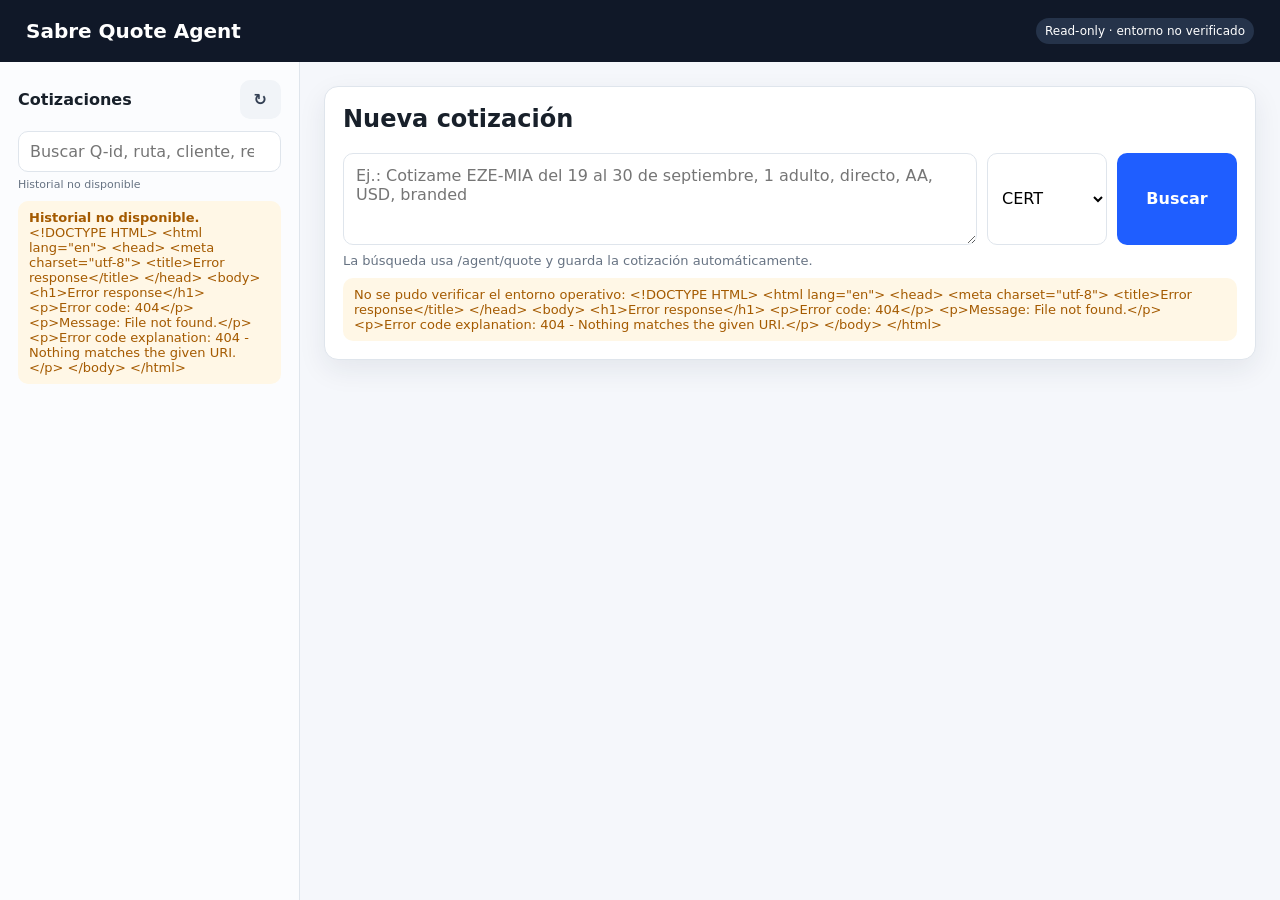
==== app/web/index.html @ 711814eb "feat: expand conversational quote modifications" ====
<!doctype html>
<html lang="es">
<head>
  <meta charset="utf-8">
  <meta name="viewport" content="width=device-width, initial-scale=1">
  <title>Sabre Quote Agent</title>
  <style>
    :root {
      --bg:#f5f7fb; --panel:#fff; --text:#18202a; --muted:#677383;
      --line:#dfe5ec; --accent:#1f5eff; --accent2:#eaf0ff;
      --ok:#137a4b; --warn:#a45a00; --danger:#b42318;
      --shadow:0 10px 28px rgba(28,42,65,.08);
      font-family: Inter, ui-sans-serif, system-ui, -apple-system, BlinkMacSystemFont, "Segoe UI", sans-serif;
    }
    *{box-sizing:border-box}
    body{margin:0;background:var(--bg);color:var(--text)}
    header{background:#101828;color:#fff;padding:18px 26px;display:flex;justify-content:space-between;align-items:center}
    header h1{font-size:20px;margin:0}
    header .badge{font-size:12px;background:#25334a;padding:6px 9px;border-radius:999px}
    .layout{display:grid;grid-template-columns:300px minmax(0,1fr);min-height:calc(100vh - 62px);align-items:start}
    aside{border-right:1px solid var(--line);background:#fbfcfe;padding:18px;overflow:auto;position:sticky;top:0;height:calc(100vh - 62px);align-self:start}
    main{padding:24px;max-width:1450px;width:100%;margin:0 auto;align-self:start}
    .panel{background:var(--panel);border:1px solid var(--line);border-radius:14px;box-shadow:var(--shadow);padding:18px;margin-bottom:18px}
    .search-row{display:grid;grid-template-columns:1fr 120px 120px;gap:10px}
    textarea{width:100%;min-height:92px;resize:vertical;border:1px solid var(--line);border-radius:10px;padding:12px;font:inherit}
    select,button,input{font:inherit}
    select{border:1px solid var(--line);border-radius:10px;padding:10px;background:white}
    button{border:0;border-radius:10px;padding:10px 14px;cursor:pointer;font-weight:600}
    .primary{background:var(--accent);color:white}
    .secondary{background:var(--accent2);color:#1746b4}
    .ghost{background:#f1f4f8;color:#344054}
    .danger{background:#fff0ee;color:var(--danger)}
    button:disabled{opacity:.5;cursor:not-allowed}
    .muted{color:var(--muted);font-size:13px}
    .interpret{display:grid;grid-template-columns:repeat(auto-fit,minmax(150px,1fr));gap:8px;margin-top:12px}
    .interpret-heading{display:flex;align-items:center;gap:8px;margin:16px 0 0}
    .parser-badge{
      display:inline-flex;align-items:center;border-radius:999px;
      padding:3px 7px;font-size:10px;font-weight:800;
      border:1px solid var(--line);background:#f2f4f7;color:#475467;
    }
    .parser-badge.ai{background:#f4f3ff;color:#5925dc;border-color:#d9d6fe}
    .parser-badge.local{background:#f2f4f7;color:#475467}
    .chip{background:#f7f9fc;border:1px solid var(--line);border-radius:9px;padding:9px 10px;font-size:13px}
    .status{padding:9px 11px;border-radius:10px;margin-top:10px;font-size:13px}
    .status.ok{background:#ecfdf3;color:var(--ok)}
    .status.warn{background:#fff7e6;color:var(--warn)}
    .status.err{background:#fff0ee;color:var(--danger)}
    .option-card{border:1px solid var(--line);border-radius:13px;padding:16px;margin:12px 0;background:white}
    .option-head{display:flex;justify-content:space-between;gap:12px;align-items:flex-start}
    .option-title{font-weight:750}
    .commercial-labels{display:flex;flex-wrap:wrap;gap:6px;margin-bottom:7px}
    .commercial-label{
      display:inline-flex;align-items:center;gap:4px;
      border-radius:999px;padding:4px 8px;font-size:11px;font-weight:750;
      border:1px solid var(--line);background:#f7f9fc;color:#344054
    }
    .commercial-label.recommended{background:#eef4ff;color:#1849a9;border-color:#c7d7fe}
    .commercial-label.lowest_price{background:#ecfdf3;color:#067647;border-color:#abefc6}
    .commercial-label.fastest{background:#f0f9ff;color:#026aa2;border-color:#b9e6fe}
    .commercial-label.fewest_stops{background:#f9f5ff;color:#6941c6;border-color:#e9d7fe}
    .commercial-label.best_schedule{background:#fff7ed;color:#c4320a;border-color:#fed7aa}
    .flight{font-family:ui-monospace,SFMono-Regular,Menlo,monospace;font-size:13px;padding:6px 0}
    .fares{display:grid;grid-template-columns:repeat(auto-fit,minmax(210px,1fr));gap:10px;margin-top:12px}
    .fare{border:1px solid var(--line);border-radius:10px;padding:12px;background:#fafcff}
    .fare strong{display:block;margin-bottom:5px}
    .price{font-size:18px;font-weight:800;margin:6px 0}
    .pax-prices{margin:8px 0;font-size:13px}
    .pax-price,.pax-total{display:flex;justify-content:space-between;gap:12px;padding:3px 0}
    .pax-total{border-top:1px solid var(--line);margin-top:5px;padding-top:7px;font-weight:750}
    .actions{display:flex;flex-wrap:wrap;gap:9px;margin-top:14px}
    .history-item{
      border:1px solid var(--line);border-radius:10px;padding:10px;margin:8px 0;
      background:white;cursor:pointer;position:relative;
      transition:
        transform 120ms ease,
        border-color 120ms ease,
        box-shadow 120ms ease,
        background-color 120ms ease;
      user-select:none;
    }
    .history-item::after{
      content:"›";
      position:absolute;
      right:10px;
      top:50%;
      transform:translateY(-50%) translateX(-2px);
      color:#98a2b3;
      font-size:18px;
      opacity:0;
      transition:opacity 120ms ease,transform 120ms ease,color 120ms ease;
      pointer-events:none;
    }
    .history-item:hover{
      border-color:#b8c5d8;
      background:#fbfcff;
      box-shadow:0 5px 14px rgba(28,42,65,.08);
      transform:translateY(-1px);
    }
    .history-item:hover::after{
      opacity:1;
      transform:translateY(-50%) translateX(0);
      color:var(--accent);
    }
    .history-item:active{
      transform:translateY(1px) scale(.99);
      box-shadow:0 1px 4px rgba(28,42,65,.08);
      background:#f7f9ff;
    }
    .history-item:focus-visible{
      outline:3px solid rgba(76,111,255,.20);
      outline-offset:2px;
      border-color:var(--accent);
    }
    .history-item strong{font-size:13px}
    .history-item div{font-size:12px;color:var(--muted);margin-top:4px}
    .preview{white-space:pre-wrap;background:#101828;color:#f9fafb;border-radius:12px;padding:16px;overflow:auto;max-height:520px;font-family:ui-monospace,SFMono-Regular,Menlo,monospace;font-size:13px}
    iframe{width:100%;min-height:520px;border:1px solid var(--line);border-radius:12px;background:white}
    .rule{font-size:12px;margin-top:4px}
    .rule.high{color:var(--ok)} .rule.unknown{color:var(--warn)}
    .history-tools{margin-top:12px}
    .history-search{
      width:100%;border:1px solid var(--line);border-radius:10px;
      padding:10px 11px;background:white
    }
    .history-count{margin-top:6px;font-size:11px;color:var(--muted)}
    .history-item.active{
      border-color:var(--accent);
      background:#f7f9ff;
      box-shadow:0 0 0 2px var(--accent2);
    }
    .history-item.active::after{
      opacity:.72;
      color:var(--accent);
    }
    .version-bar{
      margin-top:14px;padding:11px 12px;border:1px solid var(--line);
      border-radius:11px;background:#fafcff;
      display:flex;justify-content:space-between;align-items:center;
      gap:12px;flex-wrap:wrap
    }
    .version-pills{display:flex;gap:7px;flex-wrap:wrap}
    .version-pill{
      border:1px solid var(--line);background:white;color:#344054;
      border-radius:999px;padding:6px 9px;font-size:12px;font-weight:750
    }
    .version-pill.current{border-color:var(--accent);background:var(--accent2);color:#1746b4}
    .version-pill.latest::after{content:" · actual";font-weight:600}
    .artifact-stack{display:flex;flex-direction:column;gap:10px;margin-top:14px}
    .artifact-empty{
      border:1px dashed var(--line);border-radius:12px;padding:18px;
      color:var(--muted);font-size:13px;text-align:center
    }
    .artifact-item{
      border:1px solid var(--line);border-radius:12px;background:#fff;
      overflow:hidden
    }
    .artifact-item summary{
      cursor:pointer;list-style:none;padding:13px 14px;
      display:flex;align-items:center;justify-content:space-between;gap:12px;
      font-weight:750;background:#fafcff
    }
    .artifact-item summary::-webkit-details-marker{display:none}
    .artifact-item[open] summary{border-bottom:1px solid var(--line)}
    .artifact-summary-main{display:flex;align-items:center;gap:8px;min-width:0}
    .artifact-meta{font-size:11px;color:var(--muted);font-weight:500;white-space:nowrap}
    .artifact-body{padding:14px}
    .artifact-body .actions{margin-top:0;margin-bottom:10px}
    .artifact-body iframe{min-height:580px}
    .artifact-type{
      display:inline-flex;border-radius:999px;padding:3px 7px;
      font-size:10px;font-weight:800;background:var(--accent2);color:#1746b4
    }
    button{
      cursor:pointer;
      user-select:none;
      transform:translateY(0) scale(1);
      transition:transform 80ms ease,filter 100ms ease,box-shadow 100ms ease,opacity 100ms ease;
    }
    button:hover:not(:disabled){
      filter:brightness(.985);
      box-shadow:0 3px 9px rgba(20,35,70,.10);
    }
    button:active:not(:disabled){
      transform:translateY(2px) scale(.975);
      filter:brightness(.93);
      box-shadow:inset 0 2px 4px rgba(20,35,70,.18);
    }
    button.clicked-feedback:not(:disabled){
      animation:button-click-feedback 180ms ease-out;
    }
    button:focus-visible{
      outline:3px solid rgba(76,111,255,.28);
      outline-offset:2px;
    }
    button:disabled{
      cursor:wait;
      opacity:.58;
    }
    @keyframes button-click-feedback{
      0%{transform:translateY(0) scale(1)}
      45%{transform:translateY(2px) scale(.965)}
      100%{transform:translateY(0) scale(1)}
    }
    .hidden{display:none}
    @media(max-width:900px){
      .layout{grid-template-columns:1fr}
      aside{border-right:0;border-bottom:1px solid var(--line);position:static;height:auto;max-height:42vh;overflow:auto}
      main{padding:16px;max-width:none}
      .search-row{grid-template-columns:1fr}
    }
  </style>
</head>
<body>
<header>
  <h1>Sabre Quote Agent</h1>
  <div id="runtimeBadge" class="badge">Read-only · cargando entorno…</div>
</header>

<div class="layout">
  <aside>
    <div style="display:flex;justify-content:space-between;align-items:center">
      <strong>Cotizaciones</strong>
      <button class="ghost" onclick="loadHistory()" title="Actualizar">↻</button>
    </div>
    <div class="history-tools">
      <input
        id="historySearch"
        class="history-search"
        type="search"
        placeholder="Buscar Q-id, ruta, cliente, referencia…"
        oninput="scheduleHistorySearch()"
        autocomplete="off"
      >
      <div id="historyCount" class="history-count"></div>
    </div>
    <div id="history" class="muted" style="margin-top:10px">Cargando…</div>
  </aside>

  <main>
    <section class="panel">
      <h2 style="margin-top:0">Nueva cotización</h2>
      <div class="search-row">
        <textarea id="prompt" placeholder="Ej.: Cotizame EZE-MIA del 19 al 30 de septiembre, 1 adulto, directo, AA, USD, branded"></textarea>
        <select id="environment">
          <option value="cert" selected>CERT</option>
          <option value="prod">PROD</option>
        </select>
        <button id="searchBtn" class="primary" onclick="runQuote()">Buscar</button>
      </div>
      <div class="muted" style="margin-top:8px">La búsqueda usa /agent/quote y guarda la cotización automáticamente.</div>
      <div id="searchStatus"></div>
      <div id="interpretation" class="hidden"></div>
    </section>

    <section id="quoteSection" class="panel hidden">
      <div style="display:flex;justify-content:space-between;align-items:center;gap:12px">
        <div>
          <h2 id="quoteTitle" style="margin:0">Resultados</h2>
          <div id="quoteMeta" class="muted"></div>
        </div>
        <div id="quoteId" class="chip"></div>
      </div>
      <div id="versionBar" class="version-bar hidden"></div>

      <div id="modifyComposer" style="margin-top:14px;border:1px solid var(--line);border-radius:12px;padding:14px;background:#fafcff">
        <div style="display:flex;justify-content:space-between;align-items:center;gap:10px;margin-bottom:8px">
          <strong>Continuar esta cotización</strong>
          <span class="muted">El cambio crea una nueva versión</span>
        </div>
        <div style="display:grid;grid-template-columns:minmax(0,1fr) 150px;gap:10px;align-items:stretch">
          <textarea
            id="modifyPrompt"
            data-current-only="true"
            style="min-height:70px"
            placeholder="Ej.: 2 personas · volvé el 3 de noviembre · solo AM · excluir AV · con equipaje"
          ></textarea>
          <button
            id="modifyBtn"
            class="primary"
            data-current-only="true"
            onclick="modifyCurrentQuote()"
          >Aplicar cambio</button>
        </div>
        <div id="modifyStatus"></div>
        <div id="modifyChanges" class="hidden"></div>
      </div>

      <div id="timeMatchStatus" class="hidden"></div>
      <div class="interpret" style="margin-top:14px">
        <input id="clientName" placeholder="Cliente" style="border:1px solid var(--line);border-radius:10px;padding:10px">
        <input id="clientReference" placeholder="Referencia / expediente" style="border:1px solid var(--line);border-radius:10px;padding:10px">
        <input id="quoteNotes" placeholder="Notas internas" style="border:1px solid var(--line);border-radius:10px;padding:10px">
      </div>
      <div id="options"></div>
      <div id="moreOptions" class="actions hidden"></div>
      <div class="actions">
        <button class="primary" data-current-only="true" onclick="saveSelection()">Guardar selección</button>
        <button class="secondary" data-current-only="true" onclick="saveWorkflow()">Guardar datos</button>
        <button class="secondary" data-current-only="true" onclick="refreshQuote()">Refrescar / Reprice</button>
        <button class="secondary" onclick="showWhatsApp()">WhatsApp</button>
        <button class="secondary" onclick="showEmail()">Email</button>
        <button class="ghost" onclick="auditRules()">Auditar reglas</button>
        <button class="ghost" data-current-only="true" onclick="markSent()">Marcar enviada</button>
        <button class="danger" data-current-only="true" onclick="clearSelection()">Limpiar selección</button>
      </div>
    </section>

    <section id="artifactSection" class="panel hidden">
      <div style="display:flex;justify-content:space-between;align-items:center;gap:12px">
        <div>
          <h2 style="margin:0">Salidas generadas</h2>
          <div class="muted">WhatsApp, Email, reglas y repricing de esta cotización.</div>
        </div>
        <button class="ghost" onclick="clearPersistedArtifacts()">Limpiar salidas</button>
      </div>
      <div id="artifactStack" class="artifact-stack"></div>
    </section>
  </main>
</div>

<script>
document.addEventListener("click",event=>{
  const button=event.target.closest("button");
  if(!button || button.disabled)return;
  button.classList.remove("clicked-feedback");
  void button.offsetWidth;
  button.classList.add("clicked-feedback");
  window.setTimeout(
    ()=>button.classList.remove("clicked-feedback"),
    190
  );
});


let currentQuote = null;
let currentCommercialQuote = null;
let currentQuoteId = null;
let currentVersionHistory = null;
let currentCommercialVisibleLimit = 5;
const commercialPageSize = 5;
let historyRows = [];
let historySearchTimer = null;
let historyRequestSerial = 0;
const artifactsByQuote = {};
let artifactSequence = 0;

function esc(v){return String(v ?? "").replace(/[&<>"']/g,c=>({"&":"&amp;","<":"&lt;",">":"&gt;","\"":"&quot;","'":"&#039;"}[c]));}
function money(v,c){if(v===null||v===undefined)return ""; return `${c} ${Number(v).toLocaleString("en-US",{minimumFractionDigits:2,maximumFractionDigits:2})}`;}
function fmtDateTime(v){
  if(!v)return "";

  // Flight datetimes are airport-local timestamps. Do NOT construct a
  // JavaScript Date here: that would convert them to the browser timezone
  // (e.g. Miami 08:15 -> Buenos Aires 10:15).
  const m=String(v).match(
    /^(\d{4})-(\d{2})-(\d{2})T(\d{2}):(\d{2})/
  );

  if(!m)return String(v);

  const months=[
    "ene","feb","mar","abr","may","jun",
    "jul","ago","sep","oct","nov","dic"
  ];

  const month=months[Number(m[2])-1] || m[2];
  return `${m[3]}-${month}, ${m[4]}:${m[5]}`;
}

function renderCommercialLabels(labels){
  const meta={
    recommended:["⭐","Recomendada"],
    lowest_price:["💲","Más económica"],
    fastest:["⏱","Más rápida"],
    fewest_stops:["✈","Menos escalas"],
    best_schedule:["🕒","Mejor horario"]
  };

  return (labels||[])
    .filter(label=>meta[label])
    .map(label=>{
      const [icon,text]=meta[label];
      return `<span class="commercial-label ${esc(label)}">${icon} ${esc(text)}</span>`;
    })
    .join("");
}

function fmtConstraintDate(v){
  if(!v)return "";
  try{
    const [y,m,d]=String(v).split("-").map(Number);
    const dt=new Date(y,m-1,d);
    return dt.toLocaleDateString("es-AR",{day:"2-digit",month:"short"}).replace(".","");
  }catch{return v;}
}

function fmtTimeConstraint(c){
  const leg=Number(c.leg_index||0)===0?"Ida":"Vuelta";
  const event=c.event==="arrival"?"llegada":"salida";
  const bits=[`${leg}: ${event}`];

  if(c.date)bits.push(fmtConstraintDate(c.date));

  const labels={
    dawn:"madrugada",
    morning:"mañana",
    midday:"mediodía",
    afternoon:"tarde",
    night:"noche"
  };

  if(c.daypart)bits.push(labels[c.daypart]||c.daypart);
  else if(c.label)bits.push(c.label);
  else if(c.time_from||c.time_to){
    if(c.time_from&&c.time_to){
      bits.push(`${String(c.time_from).slice(0,5)}–${String(c.time_to).slice(0,5)}`);
    }else if(c.time_from){
      bits.push(`desde ${String(c.time_from).slice(0,5)}`);
    }else{
      bits.push(`hasta ${String(c.time_to).slice(0,5)}`);
    }
  }

  if(c.mode==="preferred")bits.push("(preferido)");
  return bits.join(" · ");
}

async function api(url, opts={}){
  const r = await fetch(url, opts);
  const type = r.headers.get("content-type") || "";
  const data = type.includes("application/json") ? await r.json() : await r.text();
  if(!r.ok){
    const detail = data?.detail || data || `HTTP ${r.status}`;
    throw new Error(typeof detail==="string" ? detail : JSON.stringify(detail));
  }
  return data;
}

function setStatus(msg,type="ok"){
  document.getElementById("searchStatus").innerHTML = `<div class="status ${type}">${esc(msg)}</div>`;
}

async function loadRuntimeEnvironment(){
  const envSelect=document.getElementById("environment");
  const badge=document.getElementById("runtimeBadge");

  try{
    const runtime=await api("/runtime");
    const available=runtime.available_environments||[];

    [...envSelect.options].forEach(option=>{
      option.disabled=available.length>0 && !available.includes(option.value);
    });

    if(runtime.locked && runtime.environment){
      envSelect.value=runtime.environment;
      envSelect.disabled=true;
      envSelect.title=`Runtime bloqueado a ${String(runtime.environment).toUpperCase()}`;
      badge.textContent=`Read-only · ${String(runtime.environment).toUpperCase()}`;
    }else{
      envSelect.disabled=false;
      badge.textContent="Read-only · entorno seleccionable";
    }
  }catch(e){
    badge.textContent="Read-only · entorno no verificado";
    setStatus(`No se pudo verificar el entorno operativo: ${e.message}`,"warn");
  }
}

function setModifyStatus(msg,type="ok"){
  const el=document.getElementById("modifyStatus");
  if(!el)return;
  el.innerHTML=msg ? `<div class="status ${type}">${esc(msg)}</div>` : "";
}

function renderModificationChanges(changes){
  const el=document.getElementById("modifyChanges");
  if(!el)return;

  if(!changes || !changes.length){
    el.classList.add("hidden");
    el.innerHTML="";
    return;
  }

  el.innerHTML=
    `<div class="interpret-heading"><strong>Cambios aplicados</strong></div>`+
    `<div class="interpret">`+
    changes.map(item=>{
      const before=item.before===null || item.before===undefined ? "—" : item.before;
      const after=item.after===null || item.after===undefined ? "—" : item.after;
      return `<div class="chip"><strong>${esc(item.label||item.field)}</strong><br>`+
        `${esc(String(before))} → ${esc(String(after))}</div>`;
    }).join("")+
    `</div>`;

  el.classList.remove("hidden");
}

async function modifyCurrentQuote(){
  const text=document.getElementById("modifyPrompt")?.value.trim() || "";
  if(!currentQuoteId){
    setModifyStatus("Abrí o generá una cotización antes de modificarla.","warn");
    return;
  }
  if(!text){
    setModifyStatus("Escribí el cambio que querés aplicar.","warn");
    return;
  }

  const btn=document.getElementById("modifyBtn");
  btn.disabled=true;
  setModifyStatus("Interpretando cambio y recotizando…","warn");
  renderModificationChanges([]);

  try{
    const baseQuoteId=currentQuoteId;
    const data=await api(`/quotes/${baseQuoteId}/modify`,{
      method:"POST",
      headers:{"Content-Type":"application/json"},
      body:JSON.stringify({
        text,
        execute:true
      })
    });

    if(!data.new_quote_id){
      throw new Error("La modificación no generó una nueva versión.");
    }

    await openQuote(data.new_quote_id);
    renderModificationChanges(data.changes||[]);
    document.getElementById("modifyPrompt").value="";
    setModifyStatus(
      `Nueva versión creada desde ${baseQuoteId}: ${data.new_quote_id}`,
      "ok"
    );
    await loadHistory();
  }catch(e){
    setModifyStatus(e.message||String(e),"err");
  }finally{
    btn.disabled=false;
    applyVersionMutability();
  }
}

async function runQuote(){
  const text=document.getElementById("prompt").value.trim();
  if(!text){setStatus("Escribí un pedido de cotización.","warn");return;}
  const btn=document.getElementById("searchBtn");
  btn.disabled=true;
  setStatus("Consultando Sabre…","warn");
  try{
    const data=await api("/agent/quote",{
      method:"POST",
      headers:{"Content-Type":"application/json"},
      body:JSON.stringify({
        text,
        environment:document.getElementById("environment").value,
        execute:true
      })
    });

    renderInterpretation(data.interpretation);
    currentQuote=data.quote;
    currentQuoteId=data.quote?.quote_id || null;
    if(currentQuoteId)artifactsByQuote[currentQuoteId]=[];
    renderArtifacts();

    if(data.quote){
      currentCommercialVisibleLimit=commercialPageSize;
      currentCommercialQuote=await api(
        `/quotes/${currentQuoteId}/commercial?selected_only=false&offset=0&limit=${currentCommercialVisibleLimit}`
      );
      renderQuote(data.quote,currentCommercialQuote);
      await loadQuoteVersions(currentQuoteId);
      setStatus(`Cotización creada: ${currentQuoteId}`,"ok");
      await loadHistory();
    }else{
      document.getElementById("quoteSection").classList.add("hidden");
      setStatus("Pedido interpretado, pero no ejecutado: revisá las advertencias.","warn");
    }
  }catch(e){
    setStatus(e.message,"err");
  }finally{
    btn.disabled=false;
  }
}

async function saveWorkflow(status=null){
  if(!currentQuoteId)return;
  const body={
    client_name:document.getElementById("clientName").value||null,
    client_reference:document.getElementById("clientReference").value||null,
    notes:document.getElementById("quoteNotes").value||null,
    status
  };
  try{
    const r=await api(`/quotes/${currentQuoteId}/workflow`,{
      method:"PATCH",
      headers:{"Content-Type":"application/json"},
      body:JSON.stringify(body)
    });
    alert(`Cotización actualizada · ${r.status}`);
    await loadHistory();
  }catch(e){alert(e.message);}
}

async function markSent(){
  await saveWorkflow("sent");
}

async function refreshQuote(){
  if(!currentQuoteId)return;
  try{
    await saveWorkflow();
    const r=await api(`/quotes/${currentQuoteId}/refresh`,{method:"POST"});
    const rows=[];
    for(const c of r.comparisons||[]){
      if(c.itinerary_status==="unavailable"){
        rows.push(`<div class="status err">Opción ${c.old_rank}: itinerario ya no disponible.</div>`);
        continue;
      }
      const fares=(c.fare_changes||[]).map(f=>{
        if(f.status==="unavailable"){
          return `<div class="rule unknown">${esc(f.cabin)} ${esc(f.brand_name||"")}: ya no disponible</div>`;
        }
        const delta=Number(f.delta||0);
        const sign=delta>0?"+":"";
        return `<div class="rule ${f.status==="same"?"high":"unknown"}">${esc(f.cabin)} ${esc(f.brand_name||"")}: ${esc(money(f.old_price,f.currency))} → ${esc(money(f.new_price,f.currency))}${f.status==="changed"?` (${sign}${delta.toFixed(2)})`:""}</div>`;
      }).join("");
      rows.push(`<div class="fare"><strong>Opción ${c.old_rank} → nueva ${c.new_rank}</strong>${fares}</div>`);
    }
    const refreshArtifactHtml=`<div class="status ok">Nueva versión: ${esc(r.refreshed_quote_id)}</div><div class="fares">${rows.join("")}</div>`;
    await openQuote(r.refreshed_quote_id);
    await persistArtifact({
      type:"reprice",
      title:"Refresh / Reprice",
      html:refreshArtifactHtml,
      ranks:selectedRanks()
    },r.refreshed_quote_id);
    await loadHistory();
  }catch(e){alert(e.message);}
}

function interpretationParserMeta(i){
  const parser=String(i?.parser||"").toLowerCase();

  if(parser.includes("hybrid")||parser.includes("llm")){
    return {label:"IA",className:"ai"};
  }
  if(parser.includes("deterministic")){
    return {label:"Local",className:"local"};
  }
  return null;
}

function renderInterpretation(i){
  const req=i.search_request || {};
  const legs=req.legs||[];
  const parserMeta=interpretationParserMeta(i);

  const items=[];

  if(legs.length){
    const itinerary=legs.map((leg,index)=>
      `${index+1}. ${leg.origin||""} → ${leg.destination||""} · ${leg.departure_date||""}`
    ).join("\n");

    items.push(["Itinerario",itinerary]);
  }else{
    items.push(
      ["Ruta",`${req.origin||""} → ${req.destination||""}`],
      ["Fechas",`${req.departure_date||""}${req.return_date?" / "+req.return_date:""}`],
    );
  }

  items.push(
    ["Pasajeros",(req.passengers||[]).map(p=>`${p.type}${p.age!=null?" "+p.age:""} ×${p.quantity}`).join(", ") || `${req.adults||1} ADT`],
    ["Directo",req.direct?"Sí":"No"],
    ["Aerolíneas",(req.carriers||[]).join(", ")||"Cualquiera"],
    ["Excluidas",(req.excluded_carriers||[]).join(", ")||"—"],
    ["Moneda",req.currency||"AUTO"],
    ["Cabinas",(req.cabins||[]).join(", ") || req.cabin || "—"],
    ["Tarifa",req.fare_preference||"auto"],
  );

  if(req.time_constraints?.length){
    items.push([
      "Horarios",
      req.time_constraints.map(fmtTimeConstraint).join(" · ")
    ]);
  }
  const parserBadge=parserMeta
    ? `<span class="parser-badge ${parserMeta.className}" title="${parserMeta.label==="IA"?"Interpretación asistida por IA":"Interpretación local"}">${parserMeta.label}</span>`
    : "";
  let html=`<h3 class="interpret-heading">Interpretación ${parserBadge}</h3><div class="interpret">${items.map(x=>`<div class="chip"><strong>${esc(x[0])}</strong><br>${esc(x[1]).replace(/\n/g,"<br>")}</div>`).join("")}</div>`;
  if(i.assumptions?.length) html+=`<div class="status warn">${i.assumptions.map(esc).join("<br>")}</div>`;
  if(i.warnings?.length) html+=`<div class="status err">${i.warnings.map(esc).join("<br>")}</div>`;
  const el=document.getElementById("interpretation"); el.innerHTML=html; el.classList.remove("hidden");
}


function renderStoredInterpretation(rec){
  const stored=rec?.interpretation;
  if(stored?.search_request){
    renderInterpretation(stored);
    return;
  }

  const request=rec?.search_request;
  if(request){
    renderInterpretation({
      search_request:request,
      assumptions:[],
      warnings:[]
    });
    return;
  }

  const el=document.getElementById("interpretation");
  if(el){
    el.innerHTML="";
    el.classList.add("hidden");
  }
}


function passengerPriceLabel(p){
  const type=String(p?.passenger_type||"").toUpperCase();
  if(type==="ADT")return "Adulto";
  if(type==="INF")return "Infante";
  const child=type.match(/^C(\d{1,2})$/);
  if(child)return `Niño ${Number(child[1])} años`;
  if(type==="CHD"||type==="CNN")return "Niño";
  return type||"Pasajero";
}

function farePriceHtml(f){
  const pax=f?.passenger_prices||[];
  const mixed=pax.length>1 || pax.some(
    p=>String(p.passenger_type||"").toUpperCase()!=="ADT"
  );

  if(!mixed){
    return `<strong>${esc(money(f.price_per_passenger,f.currency))}</strong>`;
  }

  const q1Totals=[];

  const rows=pax.map(p=>{
    const qty=Number(p.quantity||1);
    const currency=p.currency||f.currency;
    const q1Currency=p.q1_currency||currency;

    let q1="";
    if(p.q1_amount!=null){
      if(qty>1 && p.q1_total!=null){
        q1=`<div class="muted pax-q1">Q1: ${esc(money(p.q1_amount,q1Currency))} c/u · ${esc(money(p.q1_total,q1Currency))} total</div>`;
      }else{
        q1=`<div class="muted pax-q1">Q1: ${esc(money(p.q1_amount,q1Currency))}</div>`;
      }
    }

    if(p.q1_total!=null){
      q1Totals.push({
        currency:q1Currency,
        amount:Number(p.q1_total)
      });
    }

    return `<div class="pax-price"><span>${esc(passengerPriceLabel(p))} ×${qty}${q1}</span>`+
      `<strong>${esc(money(p.unit_price,currency))}</strong></div>`;
  }).join("");

  const total=f.total_price!=null
    ? `<div class="pax-total"><span>Total</span><strong>${esc(money(f.total_price,f.currency))}</strong></div>`
    : "";

  let q1Grand="";
  const q1Currencies=[...new Set(q1Totals.map(x=>x.currency))];
  if(q1Totals.length && q1Currencies.length===1){
    const q1Currency=q1Currencies[0];
    const q1Amount=q1Totals.reduce((sum,x)=>sum+x.amount,0);
    q1Grand=`<div class="pax-total"><span>Q1 total incluido</span><strong>${esc(money(q1Amount,q1Currency))}</strong></div>`;
  }

  return `<div class="pax-prices">${rows}${total}${q1Grand}</div>`;
}

function allCommercialFares(it){
  const by=it.fare_options_by_currency||{};
  let fares=[];
  ["USD","ARS"].forEach(c=>{if(by[c]) fares=fares.concat(by[c]);});
  if(!fares.length) fares=Object.values(it.fares_by_currency||{});
  if(!fares.length && it.fare) fares=[it.fare];
  // Keep a commercial ladder similar to backend renderer.
  const selected=[];
  ["USD","ARS"].forEach(cur=>{
    const f=fares.filter(x=>x.currency===cur).sort((a,b)=>Number(a.price_per_passenger)-Number(b.price_per_passenger));
    const eco=f.filter(x=>(x.cabin||"").toLowerCase()==="economy");
    const prem=f.filter(x=>(x.cabin||"").toLowerCase()==="premium economy");
    const bus=f.filter(x=>(x.cabin||"").toLowerCase()==="business");
    if(eco.length){
      selected.push(eco[0]);
      const rest=eco.slice(1);
      const flex=rest.filter(x=>(x.brand_name||"").toUpperCase().includes("FLEX"));
      if(flex.length) selected.push(flex[0]); else if(rest.length) selected.push(rest[0]);
    }
    if(prem.length) selected.push(prem[0]);
    if(bus.length) selected.push(bus[0]);
  });
  return selected.length?selected:fares;
}

function commercialRuleLine(label,value){
  const text=String(value||"").trim();
  if(!text)return "";

  const lowered=text.toLowerCase();
  const alreadyLabeled=
    lowered.startsWith("equipaje:") ||
    lowered.startsWith("cambios:") ||
    lowered.startsWith("devolución:") ||
    lowered.startsWith("devoluciones:") ||
    lowered.startsWith("no-show:");

  return `<div class="muted">${alreadyLabeled ? esc(text) : `<strong>${esc(label)}:</strong> ${esc(text)}`}</div>`;
}

function applyVersionMutability(data=currentVersionHistory){
  const historical=Boolean(data && !data.is_latest);
  const reason="Versión histórica: solo lectura. Abrí la versión actual para modificarla.";

  document.querySelectorAll('[data-current-only="true"]').forEach(el=>{
    el.disabled=historical;
    if(historical)el.title=reason;
    else if(el.title===reason)el.removeAttribute("title");
  });

  ["clientName","clientReference","quoteNotes"].forEach(id=>{
    const el=document.getElementById(id);
    if(el){
      el.disabled=historical;
      el.title=historical?reason:"";
    }
  });

  document.querySelectorAll(".rank-check").forEach(el=>{
    el.disabled=historical;
    el.title=historical?reason:"";
  });
}

function renderQuoteVersions(data){
  const el=document.getElementById("versionBar");
  if(!el)return;

  currentVersionHistory=data||null;

  if(!data || Number(data.total_versions||0)<=1){
    el.innerHTML="";
    el.classList.add("hidden");
    applyVersionMutability(data);
    return;
  }

  const current=Number(data.current_version||1);
  const total=Number(data.total_versions||1);
  const currentLabel=data.is_latest
    ? `Versión ${current} de ${total} · actual`
    : `Versión ${current} de ${total} · histórica · solo lectura`;

  const pills=(data.versions||[]).map(v=>{
    const classes=[
      "version-pill",
      v.is_current?"current":"",
      v.is_latest?"latest":""
    ].filter(Boolean).join(" ");

    return `<button class="${classes}" onclick="openQuote('${esc(v.quote_id)}')" `+
      `title="${esc(v.quote_id)} · ${esc(v.status)}">v${esc(v.version)}</button>`;
  }).join("");

  el.innerHTML=
    `<div><strong>Versionado</strong><div class="muted">${esc(currentLabel)}</div></div>`+
    `<div class="version-pills">${pills}</div>`;
  el.classList.remove("hidden");
  applyVersionMutability(data);
}

async function loadQuoteVersions(quoteId=currentQuoteId){
  if(!quoteId){
    renderQuoteVersions(null);
    return;
  }

  try{
    const data=await api(`/quotes/${quoteId}/versions`);
    if(quoteId!==currentQuoteId)return;
    renderQuoteVersions(data);
  }catch(e){
    console.error("No se pudo cargar el historial de versiones",e);
    if(quoteId===currentQuoteId)renderQuoteVersions(null);
  }
}

function commercialAvailableCount(q=currentQuote){
  const available=Number(q?.available_option_count||0);
  if(available>0)return available;
  return Number((q?.options||[]).length||0);
}

function renderMoreOptionsControl(){
  const el=document.getElementById("moreOptions");
  if(!el)return;

  const visible=Number((currentCommercialQuote?.options||[]).length||0);
  const total=commercialAvailableCount(currentQuote);

  if(!currentQuoteId || visible>=total){
    el.innerHTML="";
    el.classList.add("hidden");
    return;
  }

  const remaining=Math.max(0,total-visible);
  const next=Math.min(commercialPageSize,remaining);
  el.innerHTML=
    `<button class="secondary" onclick="loadMoreCommercialOptions()">Ver ${next} más</button>`+
    `<span class="muted">Mostrando ${visible} de ${total} opciones disponibles.</span>`;
  el.classList.remove("hidden");
}

async function loadMoreCommercialOptions(){
  if(!currentQuoteId)return;

  const total=commercialAvailableCount(currentQuote);
  const nextLimit=Math.min(
    total,
    currentCommercialVisibleLimit+commercialPageSize,
  );
  if(nextLimit<=currentCommercialVisibleLimit)return;

  const checked=selectedRanks();

  try{
    const commercial=await api(
      `/quotes/${currentQuoteId}/commercial?selected_only=false&offset=0&limit=${nextLimit}`
    );
    currentCommercialVisibleLimit=nextLimit;
    currentCommercialQuote=commercial;
    if(currentQuote)currentQuote.selected_ranks=checked;
    renderQuote(currentQuote,currentCommercialQuote);
  }catch(e){
    alert(e.message);
  }
}

function renderQuote(q,commercial=null){
  if(!q)return;

  const cq=commercial||currentCommercialQuote;
  document.getElementById("quoteSection").classList.remove("hidden");
  document.getElementById("quoteId").textContent=q.quote_id||cq?.quote_id||"";

  const canonicalCount=(cq?.options||[]).length;
  const availableCount=commercialAvailableCount(q);
  const countLabel=availableCount>canonicalCount
    ? `${canonicalCount} de ${availableCount} resultados comerciales`
    : `${canonicalCount || availableCount || q.result_count || 0} resultados comerciales`;
  const operationRef=q?.operation_id
    ? ` · Ref. ${q.operation_id}`
    : "";
  document.getElementById("quoteMeta").textContent=
    `${countLabel} · ${cq?.environment||q.environment||""}${operationRef}`;

  const timeMatchEl=document.getElementById("timeMatchStatus");
  const tm=q.time_match||{status:"not_requested"};

  if(tm.status==="fallback"){
    const messages=(tm.messages||[]).length
      ? tm.messages.map(esc).join("<br>")
      : "No hubo opciones que cumplieran exactamente el horario solicitado. Se muestran las alternativas más cercanas.";
    timeMatchEl.innerHTML=`<div class="status warn"><strong>Horarios: alternativas cercanas</strong><br>${messages}</div>`;
    timeMatchEl.classList.remove("hidden");
  }else if(tm.status==="preferred"){
    const count=Number(tm.preferred_match_count||0);
    if(count>0){
      timeMatchEl.innerHTML=`<div class="status ok"><strong>Horario preferido:</strong> ${esc(count)} opción(es) están dentro de la ventana preferida. Se muestran primero las más cercanas.</div>`;
    }else{
      timeMatchEl.innerHTML=`<div class="status warn"><strong>Horario preferido:</strong> no hay opciones dentro de la ventana solicitada. Se muestran las alternativas más cercanas.</div>`;
    }
    timeMatchEl.classList.remove("hidden");
  }else if(tm.status==="exact"){
    timeMatchEl.innerHTML=`<div class="status ok"><strong>Horarios solicitados:</strong> ${esc(tm.exact_match_count)} opción(es) cumplen las restricciones temporales.</div>`;
    timeMatchEl.classList.remove("hidden");
  }else{
    timeMatchEl.innerHTML="";
    timeMatchEl.classList.add("hidden");
  }

  const options=cq?.options||[];
  document.getElementById("options").innerHTML=options.map(item=>{
    const flights=(item.segments||[]).map(s=>
      `<div class="flight"><strong>${esc(s.marketing_carrier)} ${esc(s.flight_number)}</strong> · `+
      `${esc(s.departure_airport)}/${esc(s.arrival_airport)} · `+
      `${esc(fmtDateTime(s.departure_at))} → ${esc(fmtDateTime(s.arrival_at))}</div>`
    ).join("");

    const fares=(item.fares||[]).map(f=>{
      const label=f.brand_name||f.brand_code||f.cabin||"Tarifa";
      const rules=f.rules||{};
      return `<div class="fare">
        <strong>${esc(label)}</strong>
        <div class="price">${farePriceHtml(f)}</div>
        ${commercialRuleLine("Equipaje",rules.baggage)}
        ${commercialRuleLine("Cambios",rules.changes)}
        ${commercialRuleLine("Devoluciones",rules.refunds)}
        ${commercialRuleLine("No-show",rules.no_show)}
      </div>`;
    }).join("");

    const checked=(currentQuote?.selected_ranks||[]).includes(item.rank)?"checked":"";
    const commercialLabels=renderCommercialLabels(item.commercial_labels);

    return `<div class="option-card">
      <div class="option-head">
        <div>
          ${commercialLabels?`<div class="commercial-labels">${commercialLabels}</div>`:""}
          <div class="option-title">Opción ${item.rank}</div>
          <div class="muted">${item.stops===0?"Directo":item.stops+" escala(s)"}</div>
        </div>
        <label><input type="checkbox" class="rank-check" value="${item.rank}" ${checked}> Seleccionar</label>
      </div>
      ${flights}<div class="fares">${fares}</div>
    </div>`;
  }).join("");
  renderMoreOptionsControl();
  applyVersionMutability(currentVersionHistory);
}
function selectedRanks(){return [...document.querySelectorAll(".rank-check:checked")].map(x=>Number(x.value));}

async function saveSelection(){
  if(!currentQuoteId)return;
  const ranks=selectedRanks();
  if(!ranks.length){alert("Seleccioná al menos una opción.");return;}
  try{
    await api(`/quotes/${currentQuoteId}/select`,{method:"POST",headers:{"Content-Type":"application/json"},body:JSON.stringify({ranks})});
    alert("Selección guardada.");
    await loadHistory();
  }catch(e){alert(e.message);}
}

async function clearSelection(){
  if(!currentQuoteId)return;
  try{
    await api(`/quotes/${currentQuoteId}/select`,{method:"DELETE"});
    document.querySelectorAll(".rank-check").forEach(x=>x.checked=false);
    alert("Selección eliminada.");
  }catch(e){alert(e.message);}
}

async function ensureSelection(){
  if(currentVersionHistory && !currentVersionHistory.is_latest)return;

  const ranks=selectedRanks();
  if(ranks.length){
    await api(`/quotes/${currentQuoteId}/select`,{method:"POST",headers:{"Content-Type":"application/json"},body:JSON.stringify({ranks})});
  }
}

function artifactBucket(quoteId=currentQuoteId){
  if(!quoteId)return [];
  if(!artifactsByQuote[quoteId])artifactsByQuote[quoteId]=[];
  return artifactsByQuote[quoteId];
}

function artifactClock(){
  return new Date().toLocaleTimeString("es-AR",{
    hour:"2-digit",minute:"2-digit",hour12:false
  });
}

function artifactSelectedLabel(ranks){
  return ranks?.length ? `Opciones ${ranks.join(", ")}` : "Sin selección guardada";
}

function appendArtifactLocal(artifact, quoteId=currentQuoteId){
  if(!quoteId)return;
  artifactSequence+=1;
  artifact.id=artifact.id||`artifact-${Date.now()}-${artifactSequence}`;
  artifact.createdAt=artifact.createdAt||artifactClock();
  artifact.ranks=artifact.ranks||selectedRanks();
  artifactBucket(quoteId).unshift(artifact);
  if(quoteId===currentQuoteId)renderArtifacts();
}

function hydrateArtifact(item){
  const created=item.created_at
    ? new Date(item.created_at).toLocaleString("es-AR",{
        day:"2-digit",
        month:"2-digit",
        hour:"2-digit",
        minute:"2-digit",
        hour12:false
      })
    : artifactClock();

  return {
    id:`db-artifact-${item.artifact_id}`,
    artifactId:item.artifact_id,
    type:item.artifact_type,
    title:item.title,
    ranks:item.selected_ranks||[],
    createdAt:created,
    contentType:item.content_type,
    text:item.artifact_type==="whatsapp" ? item.content : null,
    html:item.artifact_type!=="whatsapp" ? item.content : null
  };
}

async function loadArtifacts(quoteId=currentQuoteId){
  if(!quoteId)return;
  try{
    const items=await api(`/quotes/${quoteId}/artifacts`);
    artifactsByQuote[quoteId]=(items||[]).map(hydrateArtifact);
  }catch(e){
    console.error("No se pudieron cargar las salidas persistidas",e);
    artifactsByQuote[quoteId]=[];
  }
  if(quoteId===currentQuoteId)renderArtifacts();
}

async function persistArtifact(artifact, quoteId=currentQuoteId){
  if(!quoteId)return;

  const content=artifact.type==="whatsapp"
    ? (artifact.text||"")
    : (artifact.html||"");

  const saved=await api(`/quotes/${quoteId}/artifacts`,{
    method:"POST",
    headers:{"Content-Type":"application/json"},
    body:JSON.stringify({
      artifact_type:artifact.type,
      title:artifact.title||artifact.type,
      selected_ranks:artifact.ranks||selectedRanks(),
      content_type:
        artifact.type==="whatsapp"
          ? "text/plain; charset=utf-8"
          : "text/html; charset=utf-8",
      content
    })
  });

  appendArtifactLocal(hydrateArtifact(saved),quoteId);
  return saved;
}

async function deleteArtifact(artifactId){
  if(!currentQuoteId || !artifactId)return;
  if(!confirm("¿Eliminar esta salida generada?"))return;

  try{
    await api(
      `/quotes/${currentQuoteId}/artifacts/${artifactId}`,
      {method:"DELETE"}
    );
    await loadArtifacts(currentQuoteId);
  }catch(e){
    alert(e.message);
  }
}

async function clearPersistedArtifacts(){
  if(!currentQuoteId)return;
  if(!confirm("¿Eliminar todas las salidas generadas de esta cotización?"))return;

  try{
    await api(`/quotes/${currentQuoteId}/artifacts`,{
      method:"DELETE"
    });
    artifactsByQuote[currentQuoteId]=[];
    renderArtifacts();
  }catch(e){
    alert(e.message);
  }
}

function renderArtifacts(){
  const section=document.getElementById("artifactSection");
  const stack=document.getElementById("artifactStack");
  if(!section||!stack)return;

  const artifacts=currentQuoteId ? artifactBucket(currentQuoteId) : [];
  if(!currentQuoteId || !artifacts.length){
    stack.innerHTML=`<div class="artifact-empty">Todavía no generaste salidas para esta cotización en esta sesión.</div>`;
    section.classList.toggle("hidden",!currentQuoteId);
    return;
  }

  section.classList.remove("hidden");
  stack.innerHTML=artifacts.map((a,index)=>{
    const badge={whatsapp:"WhatsApp",email:"Email",rules:"Reglas",reprice:"Reprice"}[a.type]||a.type||"Salida";
    let body="";
    const deleteButton=a.artifactId
      ? `<button class="ghost" onclick="deleteArtifact(${Number(a.artifactId)})">Eliminar</button>`
      : "";

    if(a.type==="whatsapp"){
      body=`<div class="actions"><button class="secondary" onclick="copyArtifact('${esc(a.id)}')">Copiar</button>${deleteButton}</div>`+
        `<div class="preview" data-copy-artifact="${esc(a.id)}">${esc(a.text||"")}</div>`;
    }else if(a.type==="email"){
      body=`<div class="actions">${deleteButton}</div><iframe data-email-artifact="${esc(a.id)}"></iframe>`;
    }else{
      body=`<div class="actions">${deleteButton}</div>${a.html||""}`;
    }
    return `<details class="artifact-item" ${index===0?"open":""}>`+
      `<summary><span class="artifact-summary-main"><span class="artifact-type">${esc(badge)}</span>`+
      `<span>${esc(a.title||badge)}</span></span>`+
      `<span class="artifact-meta">${esc(a.createdAt)} · ${esc(artifactSelectedLabel(a.ranks))}</span></summary>`+
      `<div class="artifact-body">${body}</div></details>`;
  }).join("");

  artifacts.filter(a=>a.type==="email").forEach(a=>{
    const frame=stack.querySelector(`[data-email-artifact="${CSS.escape(a.id)}"]`);
    if(frame)frame.srcdoc=a.html||"";
  });
}

function copyArtifact(id){
  const source=document.querySelector(`[data-copy-artifact="${CSS.escape(id)}"]`);
  const value=source?.innerText||"";
  navigator.clipboard.writeText(value).then(()=>alert("Copiado."));
}



async function showWhatsApp(){
  if(!currentQuoteId)return;
  try{
    await ensureSelection();
    const ranks=selectedRanks();
    const output=await api(`/quotes/${currentQuoteId}/whatsapp`);
    await persistArtifact({type:"whatsapp",title:"WhatsApp",text:output,ranks});
  }catch(e){alert(e.message);}
}

async function showEmail(){
  if(!currentQuoteId)return;
  try{
    await ensureSelection();
    const ranks=selectedRanks();
    const html=await api(`/quotes/${currentQuoteId}/email`);
    await persistArtifact({type:"email",title:"Email",html,ranks});
  }catch(e){alert(e.message);}
}

async function auditRules(){
  if(!currentQuoteId)return;
  try{
    await ensureSelection();
    const ranks=selectedRanks();
    const data=await api(`/quotes/${currentQuoteId}/fare-rules`);
    const rows=[];
    (data.options||[]).forEach(o=>(o.fares||[]).forEach(f=>{
      rows.push(`<div class="fare"><strong>Opción ${o.rank} · ${esc(f.brand_name||f.cabin)}</strong>
      <div class="rule ${f.baggage.confidence==="high"?"high":"unknown"}">Equipaje: ${esc(fareRuleCommercialText(f, "baggage", f.baggage))}</div>
      <div class="rule ${f.changes.confidence==="high"?"high":"unknown"}">Cambios: ${esc(fareRuleCommercialText(f, "changes", f.changes))}</div>
      <div class="rule ${f.refunds.confidence==="high"?"high":"unknown"}">Devoluciones: ${esc(fareRuleCommercialText(f, "refunds", f.refunds))}</div>
${fareRuleCommercialText(f, "no_show") ? `<div class="rule high">No-show: ${esc(fareRuleCommercialText(f, "no_show"))}</div>` : ""}
      </div>`);
    }));

    let ruleStatus="Reglas suficientes para los conceptos auditados.";
    let ruleClass="ok";
    if(data.external_rule_lookup_status==="pending_authentication"){
      ruleClass="warn";
      ruleStatus="Faltan reglas externas para algunos conceptos. Air Fare Rules está preparado, pendiente de autenticación SOAP de Sabre.";
    }else if(data.external_rule_lookup_status==="resolved"){
      ruleStatus="Reglas enriquecidas con Air Fare Rules de Sabre.";
    }else if(data.requires_external_rule_lookup){
      ruleClass="warn";
      ruleStatus="Faltan reglas externas para algunos conceptos.";
    }

    await persistArtifact({
      type:"rules",
      title:"Auditoría de reglas",
      ranks,
      html:`<div class="status ${ruleClass}">${esc(ruleStatus)}</div><div class="fares">${rows.join("")}</div>`
    });
  }catch(e){alert(e.message);}
}

function historySearchValue(){
  return (document.getElementById("historySearch")?.value||"").trim();
}

function scheduleHistorySearch(){
  if(historySearchTimer)window.clearTimeout(historySearchTimer);
  historySearchTimer=window.setTimeout(()=>loadHistory(),250);
}

function renderHistory(){
  const el=document.getElementById("history");
  const countEl=document.getElementById("historyCount");
  if(!el)return;

  const needle=historySearchValue();
  const rows=historyRows;

  if(countEl){
    countEl.textContent=needle
      ? `${rows.length} coincidencia(s) · búsqueda en servidor`
      : `${rows.length} cotizaciones recientes`;
  }

  if(!rows.length){
    el.innerHTML=`<div class="artifact-empty">${needle?"No encontré coincidencias.":"Todavía no hay cotizaciones."}</div>`;
    return;
  }

  el.innerHTML=rows.map(q=>{
    const active=q.quote_id===currentQuoteId?" active":"";
    const route=[q.origin,q.destination].filter(Boolean).join(" → ");
    const client=q.client_name||q.client_reference||"";
    return `<div class="history-item${active}" role="button" tabindex="0" `+
      `aria-label="Abrir cotización ${esc(route||q.quote_id||"")}" `+
      `onclick="openQuote('${esc(q.quote_id)}')" `+
      `onkeydown="if(event.key==='Enter'||event.key===' '){event.preventDefault();openQuote('${esc(q.quote_id)}')}">`+
      `<strong>${esc(route||q.quote_id||"Cotización")}</strong>`+
      `${client?`<div>${esc(client)}</div>`:""}`+
      `<div>${esc(q.departure_date||"")}${q.return_date?" / "+esc(q.return_date):""}</div>`+
      `<div>${esc(q.quote_id)} · ${esc(q.status||"")}</div>`+
      `</div>`;
  }).join("");
}

async function loadHistory(){
  const serial=++historyRequestSerial;
  const needle=historySearchValue();
  const params=new URLSearchParams({limit:"100"});
  if(needle)params.set("q",needle);

  const countEl=document.getElementById("historyCount");
  if(countEl)countEl.textContent=needle?"Buscando…":"Cargando…";

  try{
    const rows=await api(`/quotes?${params.toString()}`);
    if(serial!==historyRequestSerial)return;
    historyRows=rows;
    renderHistory();
  }catch(e){
    if(serial!==historyRequestSerial)return;
    historyRows=[];
    if(countEl)countEl.textContent="Historial no disponible";
    const historyEl=document.getElementById("history");
    historyEl.innerHTML=
      `<div class="status warn"><strong>Historial no disponible.</strong><br>${esc(e.message)}</div>`;
  }
}

async function openQuote(id){
  try{
    const rec=await api(`/quotes/${id}`);
    currentCommercialVisibleLimit=commercialPageSize;
    const commercial=await api(
      `/quotes/${id}/commercial?selected_only=false&offset=0&limit=${currentCommercialVisibleLimit}`
    );
    currentQuoteId=id;
    currentQuote=rec.quote_response;
    currentQuote.selected_ranks=rec.selected_ranks||[];
    currentCommercialQuote=commercial;
    renderStoredInterpretation(rec);
    renderQuote(currentQuote,currentCommercialQuote);
    document.getElementById("quoteId").textContent=id;
    const operationRef=currentQuote?.operation_id
      ? ` · Ref. ${currentQuote.operation_id}`
      : "";
    document.getElementById("quoteMeta").textContent=
      `Guardada · ${rec.status} · ${rec.source}${operationRef}`;
    if(rec.agent_text) document.getElementById("prompt").value=rec.agent_text;
    document.getElementById("clientName").value=rec.client_name||"";
    document.getElementById("clientReference").value=rec.client_reference||"";
    document.getElementById("quoteNotes").value=rec.notes||"";
    await loadQuoteVersions(currentQuoteId);
    await loadArtifacts(currentQuoteId);
    renderHistory();
  }catch(e){alert(e.message);}
}

loadRuntimeEnvironment();
loadHistory();

function fareRuleCommercialText(fare, key, fallbackDatum = null) {
  const summary = fare?.commercial_summary || {};
  const commercial = summary?.[key];

  if (typeof commercial === "string" && commercial.trim()) {
    return commercial.trim();
  }

  if (
    fallbackDatum &&
    typeof fallbackDatum.text === "string" &&
    fallbackDatum.text.trim()
  ) {
    return fallbackDatum.text.trim();
  }

  return "";
}

</script>
</body>
</html>
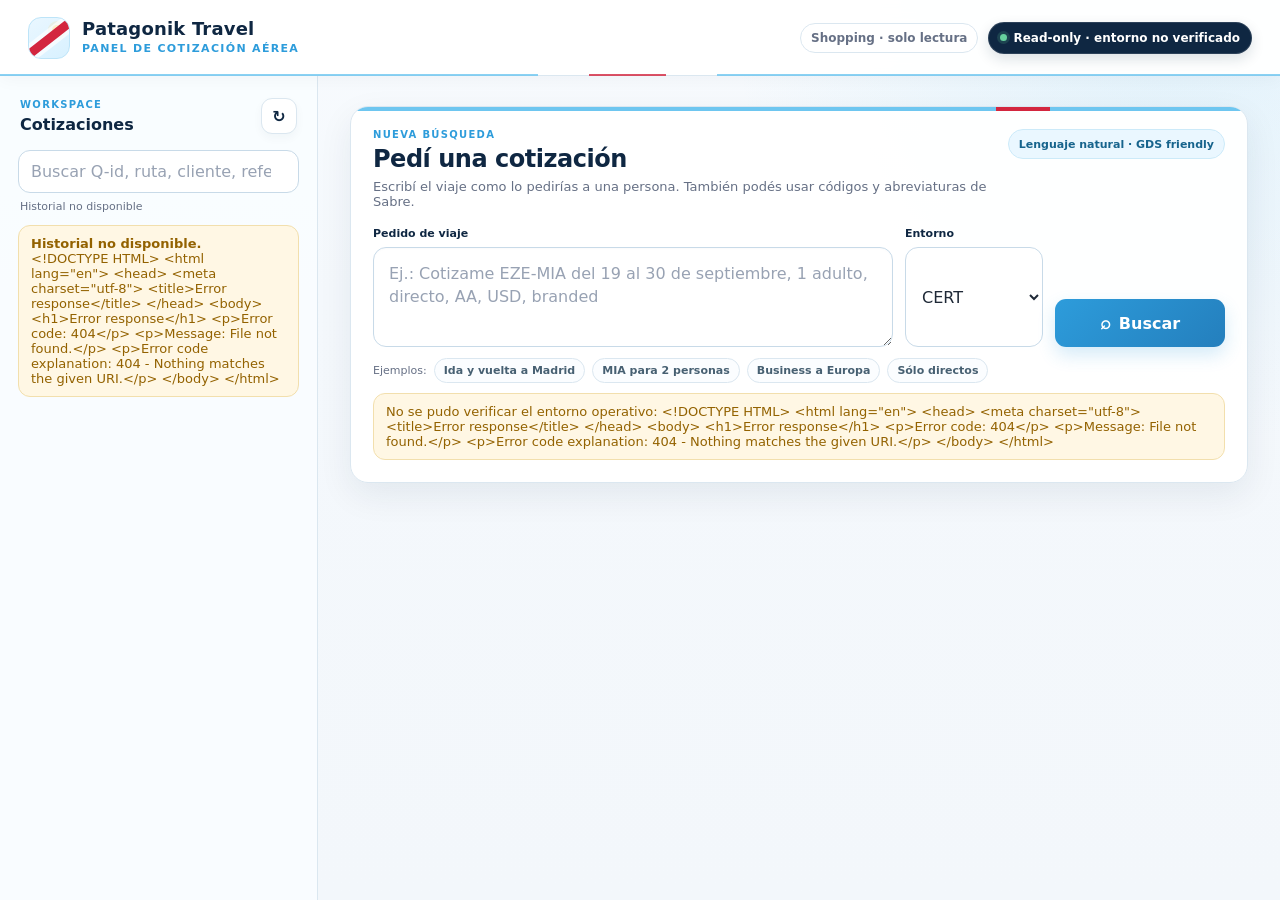
==== commit d8f2d044: "feat: add Patagonik visual foundation" ====
--- a/app/web/index.html
+++ b/app/web/index.html
@@ -3,7 +3,8 @@
 <head>
   <meta charset="utf-8">
   <meta name="viewport" content="width=device-width, initial-scale=1">
-  <title>Sabre Quote Agent</title>
+  <title>Patagonik Travel · Cotizaciones aéreas</title>
+  <meta name="theme-color" content="#0f2742">
   <style>
     :root {
       --bg:#f5f7fb; --panel:#fff; --text:#18202a; --muted:#677383;
@@ -210,18 +211,431 @@
       .search-row{grid-template-columns:1fr}
     }
   </style>
+
+<style id="patagonik-v029a">
+  :root{
+    --pt-navy:#0f2742;
+    --pt-navy-2:#183a5a;
+    --pt-sky:#6ec6f0;
+    --pt-sky-strong:#2d9cdb;
+    --pt-sky-soft:#eaf7ff;
+    --pt-river:#d3263f;
+    --pt-river-soft:#fdecef;
+    --pt-gold:#f2c94c;
+    --pt-bg:#f4f8fc;
+    --pt-panel:#ffffff;
+    --pt-text:#1f2937;
+    --pt-muted:#667085;
+    --pt-line:#dbe7f0;
+    --pt-line-strong:#c8dae8;
+    --pt-ok:#147a4b;
+    --pt-ok-soft:#eaf8f0;
+    --pt-warn:#936200;
+    --pt-warn-soft:#fff7e4;
+    --pt-danger:#b42318;
+    --pt-danger-soft:#fdeceb;
+    --pt-shadow:0 12px 34px rgba(15,39,66,.075);
+    --pt-shadow-hover:0 16px 38px rgba(15,39,66,.12);
+
+    --bg:var(--pt-bg);
+    --panel:var(--pt-panel);
+    --text:var(--pt-text);
+    --muted:var(--pt-muted);
+    --line:var(--pt-line);
+    --accent:var(--pt-sky-strong);
+    --accent2:var(--pt-sky-soft);
+    --ok:var(--pt-ok);
+    --warn:var(--pt-warn);
+    --danger:var(--pt-danger);
+    --shadow:var(--pt-shadow);
+  }
+
+  html{background:var(--pt-bg)}
+  body{
+    min-height:100vh;
+    background:
+      radial-gradient(circle at 92% 0%, rgba(110,198,240,.16), transparent 28rem),
+      linear-gradient(180deg,#f8fbfe 0,#f4f8fc 18rem,#f3f7fb 100%);
+    color:var(--pt-text);
+  }
+
+  .app-header{
+    height:76px;
+    padding:0 28px;
+    display:flex;
+    align-items:center;
+    justify-content:space-between;
+    gap:24px;
+    position:sticky;
+    top:0;
+    z-index:50;
+    background:rgba(255,255,255,.94);
+    backdrop-filter:blur(16px);
+    border-bottom:1px solid var(--pt-line);
+    color:var(--pt-text);
+    box-shadow:0 4px 16px rgba(15,39,66,.035);
+  }
+  .app-header::after{
+    content:"";
+    position:absolute;
+    left:0;right:0;bottom:-1px;
+    height:2px;
+    background:linear-gradient(
+      90deg,
+      var(--pt-sky) 0 42%,
+      rgba(255,255,255,0) 42% 46%,
+      var(--pt-river) 46% 52%,
+      rgba(255,255,255,0) 52% 56%,
+      var(--pt-sky) 56% 100%
+    );
+    opacity:.8;
+  }
+  .brand-lockup{display:flex;align-items:center;gap:12px;min-width:0}
+  .brand-mark{
+    width:42px;height:42px;flex:0 0 42px;
+    position:relative;overflow:hidden;
+    border-radius:13px;
+    background:linear-gradient(145deg,#eaf7ff 0,#d8f1ff 100%);
+    border:1px solid #bde4f8;
+  }
+  .brand-mark::before{
+    content:"";
+    position:absolute;
+    width:10px;height:10px;border-radius:50%;
+    right:7px;top:7px;
+    background:var(--pt-gold);
+    box-shadow:0 0 0 4px rgba(242,201,76,.15);
+  }
+  .brand-mark::after{
+    content:"";
+    position:absolute;
+    width:56px;height:9px;
+    left:-9px;top:17px;
+    transform:rotate(-38deg);
+    border-radius:999px;
+    background:var(--pt-river);
+    box-shadow:0 0 0 4px rgba(255,255,255,.7);
+  }
+  .brand-name{
+    font-size:18px;font-weight:850;letter-spacing:.01em;
+    color:var(--pt-navy);line-height:1.05;
+  }
+  .brand-subtitle{
+    margin-top:4px;font-size:11px;font-weight:700;
+    letter-spacing:.12em;text-transform:uppercase;
+    color:var(--pt-sky-strong);
+  }
+  .header-meta{display:flex;align-items:center;gap:10px;min-width:0}
+  .header-note{
+    font-size:12px;font-weight:650;color:var(--pt-muted);
+    padding:7px 10px;border:1px solid var(--pt-line);
+    border-radius:999px;background:#fff;
+  }
+  .app-header .badge{
+    display:inline-flex;align-items:center;gap:6px;
+    font-size:12px;font-weight:800;
+    background:var(--pt-navy);color:#fff;
+    border:1px solid rgba(255,255,255,.12);
+    padding:8px 11px;border-radius:999px;
+    box-shadow:0 5px 14px rgba(15,39,66,.14);
+  }
+  .app-header .badge::before{
+    content:"";width:7px;height:7px;border-radius:50%;
+    background:#66d19e;box-shadow:0 0 0 3px rgba(102,209,158,.16);
+  }
+
+  .layout{
+    grid-template-columns:318px minmax(0,1fr);
+    min-height:calc(100vh - 76px);
+  }
+  aside{
+    top:76px;
+    height:calc(100vh - 76px);
+    padding:22px 18px 28px;
+    background:rgba(250,253,255,.93);
+    border-right:1px solid var(--pt-line);
+  }
+  main{
+    max-width:1540px;
+    padding:30px 32px 56px;
+  }
+
+  .aside-heading{
+    display:flex;align-items:center;justify-content:space-between;gap:12px;
+    padding:0 2px 10px;
+  }
+  .aside-heading strong{font-size:16px;color:var(--pt-navy)}
+  .eyebrow{
+    display:block;
+    margin-bottom:5px;
+    font-size:10px;font-weight:850;letter-spacing:.13em;
+    text-transform:uppercase;color:var(--pt-sky-strong);
+  }
+  .aside-heading .ghost{
+    width:36px;height:36px;padding:0;
+    border:1px solid var(--pt-line);
+    background:#fff;color:var(--pt-navy);
+    box-shadow:0 4px 10px rgba(15,39,66,.04);
+  }
+
+  .panel{
+    position:relative;
+    overflow:hidden;
+    border:1px solid var(--pt-line);
+    border-radius:18px;
+    padding:22px;
+    margin-bottom:20px;
+    background:rgba(255,255,255,.97);
+    box-shadow:var(--pt-shadow);
+  }
+  .hero-panel::before{
+    content:"";
+    position:absolute;left:0;right:0;top:0;height:4px;
+    background:linear-gradient(90deg,var(--pt-sky) 0 72%,var(--pt-river) 72% 78%,var(--pt-sky) 78% 100%);
+  }
+  .section-head,.results-head{
+    display:flex;align-items:flex-start;justify-content:space-between;
+    gap:18px;margin-bottom:18px;
+  }
+  .section-head h2,.results-head h2{
+    margin:0;color:var(--pt-navy);
+    font-size:24px;letter-spacing:-.02em;
+  }
+  .section-copy{margin:6px 0 0;color:var(--pt-muted);font-size:13px}
+  .pro-hint{
+    flex:0 0 auto;
+    display:inline-flex;align-items:center;
+    min-height:30px;padding:6px 10px;
+    border:1px solid #cceaf9;border-radius:999px;
+    background:var(--pt-sky-soft);
+    color:#17648d;font-size:11px;font-weight:750;
+  }
+
+  .search-row{
+    grid-template-columns:minmax(0,1fr) 138px 170px;
+    gap:12px;align-items:stretch;
+  }
+  .field-shell{display:flex;flex-direction:column;gap:7px}
+  .field-shell label{font-size:11px;font-weight:800;color:var(--pt-navy)}
+  textarea,.history-search,input,select{
+    border-color:var(--pt-line-strong)!important;
+    background:#fff;color:var(--pt-text);
+  }
+  textarea{
+    min-height:100px;border-radius:13px;padding:14px 15px;
+    line-height:1.45;
+    box-shadow:inset 0 1px 2px rgba(15,39,66,.025);
+  }
+  textarea::placeholder,input::placeholder{color:#98a2b3}
+  textarea:focus,input:focus,select:focus,.history-search:focus{
+    outline:none;
+    border-color:var(--pt-sky-strong)!important;
+    box-shadow:0 0 0 4px rgba(45,156,219,.12);
+  }
+  select{border-radius:13px;padding:11px 12px}
+  .env-shell select{height:100%;min-height:48px}
+  .search-row .primary{
+    min-height:48px;align-self:flex-end;
+    display:flex;align-items:center;justify-content:center;gap:8px;
+  }
+  .search-icon{font-size:18px;line-height:1}
+  .prompt-hints{
+    display:flex;flex-wrap:wrap;align-items:center;gap:7px;
+    margin-top:11px;color:var(--pt-muted);font-size:11px;
+  }
+  .example-chip{
+    display:inline-flex;align-items:center;padding:5px 9px;
+    border:1px solid var(--pt-line);border-radius:999px;
+    background:#fbfdff;color:#476072;font-weight:650;
+  }
+
+  button{border-radius:11px;font-weight:750}
+  .primary{
+    background:linear-gradient(135deg,var(--pt-sky-strong),#247fbd);
+    color:#fff;
+    box-shadow:0 8px 18px rgba(45,156,219,.20);
+  }
+  .secondary{
+    background:var(--pt-sky-soft);
+    color:#17648d;
+    border:1px solid #cceaf9;
+  }
+  .ghost{
+    background:#f8fafc;color:#425466;
+    border:1px solid var(--pt-line);
+  }
+  .danger{
+    background:var(--pt-river-soft);
+    color:#a82438;
+    border:1px solid #f6c8cf;
+  }
+
+  .history-tools{margin-top:6px}
+  .history-search{border-radius:12px;padding:11px 12px}
+  .history-count{margin:7px 2px 12px}
+  .history-item{
+    margin:9px 0;padding:12px 34px 12px 12px;
+    border-radius:13px;border-color:var(--pt-line);
+    box-shadow:0 3px 10px rgba(15,39,66,.025);
+  }
+  .history-item:hover{
+    border-color:#9fd6f1;background:#f9fdff;
+    box-shadow:0 8px 18px rgba(15,39,66,.075);
+  }
+  .history-item.active{
+    border-color:var(--pt-sky-strong);
+    background:linear-gradient(135deg,#f5fbff,#fff);
+    box-shadow:0 0 0 3px rgba(45,156,219,.09);
+  }
+
+  .interpret{
+    grid-template-columns:repeat(auto-fit,minmax(145px,1fr));
+    gap:9px;
+  }
+  .interpret-heading{margin-top:18px;color:var(--pt-navy)}
+  .chip{
+    border:1px solid var(--pt-line);
+    border-radius:12px;padding:11px 12px;
+    background:linear-gradient(180deg,#fbfdff,#f8fbfd);
+    color:#425466;line-height:1.35;
+  }
+  .chip strong{color:var(--pt-navy);font-size:12px}
+  .parser-badge{border-radius:999px;padding:4px 8px;letter-spacing:.02em}
+  .parser-badge.ai{background:#f4f0ff;color:#6941c6;border-color:#d9d6fe}
+  .parser-badge.local{background:var(--pt-sky-soft);color:#17648d;border-color:#cceaf9}
+
+  .status{border:1px solid transparent;border-radius:12px;padding:10px 12px}
+  .status.ok{background:var(--pt-ok-soft);color:var(--pt-ok);border-color:#c7ead7}
+  .status.warn{background:var(--pt-warn-soft);color:var(--pt-warn);border-color:#f2dfad}
+  .status.err{background:var(--pt-danger-soft);color:var(--pt-danger);border-color:#f5c7c3}
+
+  .results-panel{padding-top:20px}
+  .results-head{align-items:center;margin-bottom:4px}
+  .results-title-line{display:flex;align-items:center;gap:10px;flex-wrap:wrap}
+  #quoteId{
+    border-radius:999px;background:#f8fbfd;color:#476072;padding:7px 10px;
+    font-family:ui-monospace,SFMono-Regular,Menlo,monospace;font-size:11px;
+  }
+  .version-bar{
+    margin-top:15px;padding:12px 13px;border-radius:13px;
+    border-color:var(--pt-line);
+    background:linear-gradient(180deg,#fbfdff,#f7fbfe);
+  }
+  .version-pill{border-color:var(--pt-line);color:#425466}
+  .version-pill.current{
+    border-color:var(--pt-sky-strong);
+    background:var(--pt-sky-soft);color:#17648d;
+  }
+
+  .modify-composer{
+    margin-top:14px;border:1px solid #cde7f4;border-radius:15px;
+    padding:15px;
+    background:linear-gradient(135deg,rgba(234,247,255,.92),rgba(255,255,255,.96));
+  }
+  .modify-head{
+    display:flex;justify-content:space-between;align-items:center;
+    gap:10px;margin-bottom:9px;
+  }
+  .modify-head strong{color:var(--pt-navy)}
+  .modify-grid{
+    display:grid;grid-template-columns:minmax(0,1fr) 160px;
+    gap:10px;align-items:stretch;
+  }
+  .modify-grid textarea{min-height:72px}
+  .workflow-fields{
+    margin-top:14px!important;padding:12px;
+    border:1px solid var(--pt-line);border-radius:14px;background:#fbfdff;
+  }
+
+  .option-card{
+    position:relative;border-radius:16px;border-color:var(--pt-line);
+    padding:17px;margin:14px 0;background:#fff;
+    box-shadow:0 5px 16px rgba(15,39,66,.045);
+    transition:transform 140ms ease,box-shadow 140ms ease,border-color 140ms ease;
+  }
+  .option-card::before{
+    content:"";position:absolute;left:-1px;top:14px;bottom:14px;
+    width:3px;border-radius:0 999px 999px 0;background:var(--pt-sky);
+  }
+  .option-card:hover{
+    transform:translateY(-1px);border-color:#b9deef;box-shadow:var(--pt-shadow-hover);
+  }
+  .option-title{color:var(--pt-navy);font-size:15px}
+  .commercial-label{border-radius:999px}
+  .commercial-label.recommended{background:#fff8df;color:#8a6400;border-color:#f4df8c}
+  .commercial-label.lowest_price{background:#edf9f2;color:#147a4b;border-color:#c7ead7}
+  .fare{
+    border-color:var(--pt-line);border-radius:13px;padding:13px;
+    background:linear-gradient(180deg,#fbfdff,#f7fafc);
+  }
+  .fare strong{color:var(--pt-navy)}
+  .price{color:var(--pt-navy);letter-spacing:-.02em}
+  .quote-actions{padding-top:14px;border-top:1px solid var(--pt-line);margin-top:18px}
+
+  .artifact-panel::before{
+    content:"";position:absolute;left:0;top:0;bottom:0;width:3px;
+    background:var(--pt-river);opacity:.85;
+  }
+  .artifact-item{border-radius:14px;border-color:var(--pt-line)}
+  .artifact-item summary{background:#fbfdff}
+  .artifact-type{background:var(--pt-sky-soft);color:#17648d}
+
+  @media(max-width:1100px){
+    .layout{grid-template-columns:270px minmax(0,1fr)}
+    main{padding:24px 20px 46px}
+    .search-row{grid-template-columns:minmax(0,1fr) 124px 148px}
+    .header-note{display:none}
+  }
+  @media(max-width:900px){
+    .app-header{height:auto;min-height:72px;padding:14px 18px}
+    .brand-subtitle{display:none}
+    .layout{grid-template-columns:1fr;min-height:auto}
+    aside{
+      position:static;height:auto;max-height:38vh;
+      border-right:0;border-bottom:1px solid var(--pt-line);
+      padding:16px 18px;
+    }
+    main{padding:18px 14px 40px}
+    .section-head,.results-head{flex-direction:column;align-items:flex-start}
+    .search-row,.modify-grid{grid-template-columns:1fr}
+    .search-row .primary{min-height:48px}
+    .pro-hint{align-self:flex-start}
+  }
+  @media(max-width:560px){
+    .brand-name{font-size:16px}
+    .brand-mark{width:38px;height:38px;flex-basis:38px}
+    .header-meta{gap:6px}
+    .app-header .badge{font-size:10px;padding:7px 9px}
+    .panel{padding:17px;border-radius:15px}
+    .section-head h2,.results-head h2{font-size:21px}
+    .prompt-hints{display:none}
+  }
+</style>
+
 </head>
 <body>
-<header>
-  <h1>Sabre Quote Agent</h1>
-  <div id="runtimeBadge" class="badge">Read-only · cargando entorno…</div>
+<header class="app-header">
+  <div class="brand-lockup">
+    <div class="brand-mark" aria-hidden="true"></div>
+    <div>
+      <div class="brand-name">Patagonik Travel</div>
+      <div class="brand-subtitle">Panel de cotización aérea</div>
+    </div>
+  </div>
+  <div class="header-meta">
+    <span class="header-note">Shopping · solo lectura</span>
+    <div id="runtimeBadge" class="badge">Read-only · cargando entorno…</div>
+  </div>
 </header>
 
 <div class="layout">
   <aside>
-    <div style="display:flex;justify-content:space-between;align-items:center">
-      <strong>Cotizaciones</strong>
-      <button class="ghost" onclick="loadHistory()" title="Actualizar">↻</button>
+    <div class="aside-heading">
+      <div>
+        <span class="eyebrow">Workspace</span>
+        <strong>Cotizaciones</strong>
+      </div>
+      <button class="ghost" onclick="loadHistory()" title="Actualizar historial" aria-label="Actualizar historial">↻</button>
     </div>
     <div class="history-tools">
       <input
@@ -238,37 +652,59 @@
   </aside>
 
   <main>
-    <section class="panel">
-      <h2 style="margin-top:0">Nueva cotización</h2>
+    <section class="panel hero-panel">
+      <div class="section-head">
+        <div>
+          <span class="eyebrow">Nueva búsqueda</span>
+          <h2>Pedí una cotización</h2>
+          <p class="section-copy">Escribí el viaje como lo pedirías a una persona. También podés usar códigos y abreviaturas de Sabre.</p>
+        </div>
+        <span class="pro-hint">Lenguaje natural · GDS friendly</span>
+      </div>
       <div class="search-row">
-        <textarea id="prompt" placeholder="Ej.: Cotizame EZE-MIA del 19 al 30 de septiembre, 1 adulto, directo, AA, USD, branded"></textarea>
-        <select id="environment">
-          <option value="cert" selected>CERT</option>
-          <option value="prod">PROD</option>
-        </select>
-        <button id="searchBtn" class="primary" onclick="runQuote()">Buscar</button>
+        <div class="field-shell">
+          <label for="prompt">Pedido de viaje</label>
+          <textarea id="prompt" placeholder="Ej.: Cotizame EZE-MIA del 19 al 30 de septiembre, 1 adulto, directo, AA, USD, branded"></textarea>
+        </div>
+        <div class="field-shell env-shell">
+          <label for="environment">Entorno</label>
+          <select id="environment" aria-label="Entorno Sabre">
+            <option value="cert" selected>CERT</option>
+            <option value="prod">PROD</option>
+          </select>
+        </div>
+        <button id="searchBtn" class="primary" onclick="runQuote()"><span class="search-icon" aria-hidden="true">⌕</span> Buscar</button>
       </div>
-      <div class="muted" style="margin-top:8px">La búsqueda usa /agent/quote y guarda la cotización automáticamente.</div>
+      <div class="prompt-hints" aria-label="Ejemplos de pedidos">
+        <span>Ejemplos:</span>
+        <span class="example-chip">Ida y vuelta a Madrid</span>
+        <span class="example-chip">MIA para 2 personas</span>
+        <span class="example-chip">Business a Europa</span>
+        <span class="example-chip">Sólo directos</span>
+      </div>
       <div id="searchStatus"></div>
       <div id="interpretation" class="hidden"></div>
     </section>
 
-    <section id="quoteSection" class="panel hidden">
-      <div style="display:flex;justify-content:space-between;align-items:center;gap:12px">
+    <section id="quoteSection" class="panel results-panel hidden">
+      <div class="results-head">
         <div>
-          <h2 id="quoteTitle" style="margin:0">Resultados</h2>
+          <span class="eyebrow">Comparación</span>
+          <div class="results-title-line">
+            <h2 id="quoteTitle">Resultados</h2>
+            <div id="quoteId" class="chip"></div>
+          </div>
           <div id="quoteMeta" class="muted"></div>
         </div>
-        <div id="quoteId" class="chip"></div>
       </div>
       <div id="versionBar" class="version-bar hidden"></div>
 
-      <div id="modifyComposer" style="margin-top:14px;border:1px solid var(--line);border-radius:12px;padding:14px;background:#fafcff">
-        <div style="display:flex;justify-content:space-between;align-items:center;gap:10px;margin-bottom:8px">
+      <div id="modifyComposer" class="modify-composer">
+        <div class="modify-head">
           <strong>Continuar esta cotización</strong>
-          <span class="muted">El cambio crea una nueva versión</span>
+          <span class="muted">Cada cambio crea una nueva versión</span>
         </div>
-        <div style="display:grid;grid-template-columns:minmax(0,1fr) 150px;gap:10px;align-items:stretch">
+        <div class="modify-grid">
           <textarea
             id="modifyPrompt"
             data-current-only="true"
@@ -287,14 +723,14 @@
       </div>
 
       <div id="timeMatchStatus" class="hidden"></div>
-      <div class="interpret" style="margin-top:14px">
-        <input id="clientName" placeholder="Cliente" style="border:1px solid var(--line);border-radius:10px;padding:10px">
-        <input id="clientReference" placeholder="Referencia / expediente" style="border:1px solid var(--line);border-radius:10px;padding:10px">
-        <input id="quoteNotes" placeholder="Notas internas" style="border:1px solid var(--line);border-radius:10px;padding:10px">
+      <div class="interpret workflow-fields">
+        <input id="clientName" placeholder="Cliente" aria-label="Cliente">
+        <input id="clientReference" placeholder="Referencia / expediente" aria-label="Referencia o expediente">
+        <input id="quoteNotes" placeholder="Notas internas" aria-label="Notas internas">
       </div>
       <div id="options"></div>
       <div id="moreOptions" class="actions hidden"></div>
-      <div class="actions">
+      <div class="actions quote-actions">
         <button class="primary" data-current-only="true" onclick="saveSelection()">Guardar selección</button>
         <button class="secondary" data-current-only="true" onclick="saveWorkflow()">Guardar datos</button>
         <button class="secondary" data-current-only="true" onclick="refreshQuote()">Refrescar / Reprice</button>
@@ -306,7 +742,7 @@
       </div>
     </section>
 
-    <section id="artifactSection" class="panel hidden">
+    <section id="artifactSection" class="panel artifact-panel hidden">
       <div style="display:flex;justify-content:space-between;align-items:center;gap:12px">
         <div>
           <h2 style="margin:0">Salidas generadas</h2>
@@ -474,7 +910,7 @@
   el.innerHTML=msg ? `<div class="status ${type}">${esc(msg)}</div>` : "";
 }
 
-function renderModificationChanges(changes){
+function renderModificationChanges(changes,parser=null,assumptions=[],warnings=[]){
   const el=document.getElementById("modifyChanges");
   if(!el)return;
 
@@ -484,8 +920,21 @@
     return;
   }
 
+  const isAI=parser==="conversation-hybrid-llm-v1";
+  const badge=parser
+    ? `<span class="parser-badge ${isAI?"ai":"local"}">${isAI?"IA":"Local"}</span>`
+    : "";
+
+  let messages="";
+  if(assumptions?.length){
+    messages+=`<div class="status warn">${assumptions.map(esc).join("<br>")}</div>`;
+  }
+  if(warnings?.length){
+    messages+=`<div class="status err">${warnings.map(esc).join("<br>")}</div>`;
+  }
+
   el.innerHTML=
-    `<div class="interpret-heading"><strong>Cambios aplicados</strong></div>`+
+    `<div class="interpret-heading"><strong>Cambios aplicados</strong>${badge}</div>`+
     `<div class="interpret">`+
     changes.map(item=>{
       const before=item.before===null || item.before===undefined ? "—" : item.before;
@@ -493,7 +942,7 @@
       return `<div class="chip"><strong>${esc(item.label||item.field)}</strong><br>`+
         `${esc(String(before))} → ${esc(String(after))}</div>`;
     }).join("")+
-    `</div>`;
+    `</div>`+messages;
 
   el.classList.remove("hidden");
 }
@@ -530,7 +979,12 @@
     }
 
     await openQuote(data.new_quote_id);
-    renderModificationChanges(data.changes||[]);
+    renderModificationChanges(
+      data.changes||[],
+      data.parser||null,
+      data.assumptions||[],
+      data.warnings||[]
+    );
     document.getElementById("modifyPrompt").value="";
     setModifyStatus(
       `Nueva versión creada desde ${baseQuoteId}: ${data.new_quote_id}`,
@@ -1382,7 +1836,14 @@
       : "";
     document.getElementById("quoteMeta").textContent=
       `Guardada · ${rec.status} · ${rec.source}${operationRef}`;
-    if(rec.agent_text) document.getElementById("prompt").value=rec.agent_text;
+    const newQuotePrompt=document.getElementById("prompt");
+    if(rec.source==="agent_modify"){
+      // A follow-up belongs to the quote conversation below, not to the
+      // "Nueva cotización" composer.
+      newQuotePrompt.value="";
+    }else if(rec.agent_text){
+      newQuotePrompt.value=rec.agent_text;
+    }
     document.getElementById("clientName").value=rec.client_name||"";
     document.getElementById("clientReference").value=rec.client_reference||"";
     document.getElementById("quoteNotes").value=rec.notes||"";
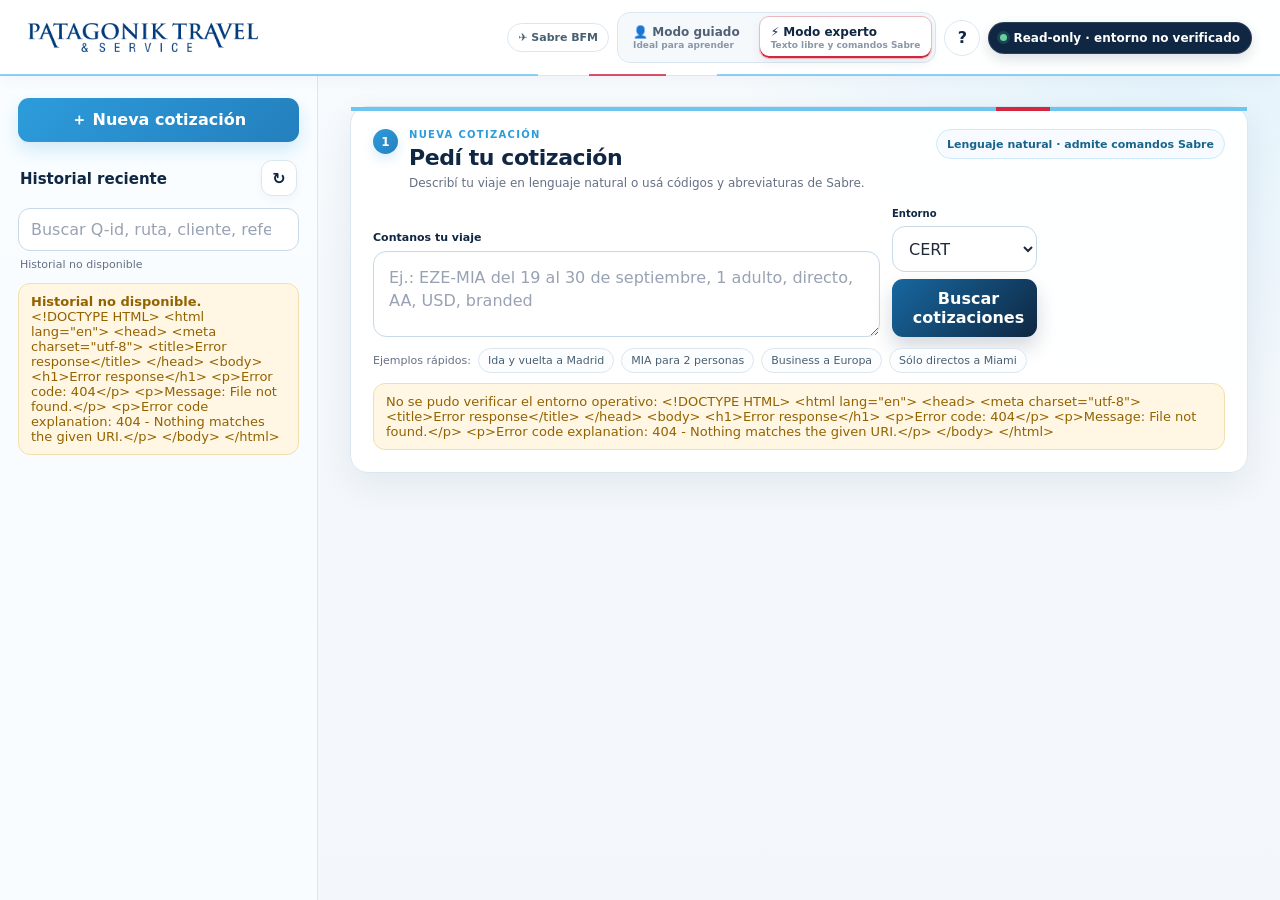
==== commit 74322716: "feat: add dual-mode Patagonik quote workspace" ====
--- a/app/web/index.html
+++ b/app/web/index.html
@@ -612,29 +612,208 @@
   }
 </style>
 
+
+<style id="patagonik-v029b">
+  .brand-logo{display:block;width:min(230px,28vw);max-height:52px;object-fit:contain;object-position:left center}
+  .header-meta{gap:8px}
+  .header-chip{display:inline-flex;align-items:center;gap:6px;padding:7px 10px;border:1px solid var(--pt-line);border-radius:999px;background:#fff;color:#476072;font-size:11px;font-weight:800;white-space:nowrap}
+  .mode-switch{display:flex;gap:7px;padding:3px;background:#f6f9fc;border:1px solid var(--pt-line);border-radius:13px}
+  .mode-button{display:flex;align-items:center;gap:8px;padding:8px 11px;border-radius:10px;background:transparent;color:#506176;border:1px solid transparent;box-shadow:none;font-size:12px}
+  .mode-button span{display:block;text-align:left}
+  .mode-button small{display:block;margin-top:1px;color:#8a97a8;font-size:9px;font-weight:650}
+  .mode-button.active{background:#fff;color:var(--pt-navy);border-color:#bfdff0;box-shadow:0 4px 11px rgba(15,39,66,.07)}
+  .mode-button.expert.active{border-color:#edb8c0;box-shadow:inset 0 -2px 0 var(--pt-river),0 4px 11px rgba(15,39,66,.07)}
+  .help-button{width:36px;height:36px;padding:0;border-radius:999px;background:#fff;color:var(--pt-navy);border:1px solid var(--pt-line);box-shadow:none}
+
+  .sidebar-new{width:100%;margin:0 0 18px;display:flex;align-items:center;justify-content:center;gap:8px;min-height:44px}
+  .aside-heading{padding-bottom:6px}
+  .aside-heading .eyebrow{display:none}
+  .aside-heading strong{font-size:0}
+  .aside-heading strong::before{content:"Historial reciente";font-size:15px}
+
+  .hero-panel{overflow:visible}
+  .step-title{display:flex;align-items:flex-start;gap:11px}
+  .step-badge{display:inline-flex;align-items:center;justify-content:center;width:25px;height:25px;flex:0 0 25px;border-radius:999px;background:linear-gradient(135deg,var(--pt-sky-strong),#267fbd);color:#fff;font-size:12px;font-weight:850;box-shadow:0 5px 12px rgba(45,156,219,.20)}
+  .section-head h2{font-size:22px}
+  .section-copy{font-size:12px}
+  .pro-hint{background:#f7fbff;padding:7px 10px}
+
+  .quote-composer-shell{display:grid;grid-template-columns:minmax(0,1fr) 145px 176px;gap:12px;align-items:end}
+  .composer-mode{min-width:0}
+  .expert-composer textarea{min-height:86px}
+  .guided-composer{grid-column:1/2}
+  .guided-grid{display:grid;grid-template-columns:repeat(4,minmax(0,1fr));gap:9px;padding:12px;border:1px solid var(--pt-line);border-radius:14px;background:#fbfdff}
+  .guided-field{display:flex;flex-direction:column;gap:5px;min-width:0}
+  .guided-field label{font-size:10px;font-weight:800;color:var(--pt-navy)}
+  .guided-field input,.guided-field select{width:100%;min-height:40px;padding:9px 10px;border:1px solid var(--pt-line-strong);border-radius:10px}
+  .guided-check{display:flex;align-items:center;gap:7px;min-height:40px;padding:9px 10px;border:1px solid var(--pt-line);border-radius:10px;background:#fff;color:#425466;font-size:12px;font-weight:700}
+  .guided-check input{width:auto;min-height:auto}
+  .submit-rail{display:flex;flex-direction:column;gap:7px}
+  .submit-rail label{font-size:10px;font-weight:800;color:var(--pt-navy)}
+  .submit-rail select,.submit-rail button{min-height:46px}
+  .submit-rail .primary{display:flex;align-items:center;justify-content:center;gap:8px;background:linear-gradient(135deg,#1768a0,var(--pt-navy));box-shadow:0 10px 20px rgba(15,39,66,.18)}
+  .search-svg{width:16px;height:16px;display:block}
+
+  .example-chip{appearance:none;cursor:pointer;font:inherit;transition:border-color 120ms ease,background 120ms ease,transform 80ms ease}
+  .example-chip:hover{background:var(--pt-sky-soft);border-color:#b9dff2}
+
+  .help-panel{margin-top:12px;padding:14px;border:1px solid #cde4f1;border-radius:14px;background:linear-gradient(135deg,#f7fcff,#fff)}
+  .help-grid{display:grid;grid-template-columns:repeat(3,minmax(0,1fr));gap:12px}
+  .help-card{padding:11px;border:1px solid var(--pt-line);border-radius:12px;background:#fff}
+  .help-card strong{display:block;margin-bottom:5px;color:var(--pt-navy)}
+  .help-card code{display:block;margin-top:5px;padding:6px 8px;border-radius:8px;background:#f6f8fa;color:#344054;white-space:normal;font-size:11px}
+
+  .interpret-heading{display:flex;align-items:center;gap:9px;font-size:18px;margin:18px 0 10px}
+  .interpret-heading .step-badge{width:23px;height:23px;flex-basis:23px}
+  .interpret{grid-template-columns:repeat(auto-fit,minmax(150px,1fr))}
+
+  .results-head{margin-bottom:10px}
+  .results-title-line{gap:9px}
+  .results-title-line h2{font-size:22px}
+  .results-title-line .step-badge{margin-right:1px}
+
+  .option-card{padding:0;overflow:hidden}
+  .option-card::before{display:none}
+  .option-summary-grid{display:grid;grid-template-columns:170px minmax(240px,1.7fr) minmax(150px,1fr) 120px minmax(135px,.8fr) 116px;align-items:stretch;min-height:104px}
+  .option-summary-cell{padding:14px 13px;border-right:1px solid var(--pt-line);display:flex;flex-direction:column;justify-content:center;gap:4px;min-width:0}
+  .option-summary-cell:last-child{border-right:0}
+  .option-rank-cell{align-items:flex-start;justify-content:flex-start;background:#fbfdff}
+  .summary-kicker{font-size:9px;font-weight:850;letter-spacing:.08em;text-transform:uppercase;color:#8a97a8}
+  .summary-value{font-size:13px;font-weight:800;color:var(--pt-navy);overflow-wrap:anywhere}
+  .summary-sub{font-size:11px;color:var(--pt-muted);line-height:1.35}
+  .summary-price{font-size:17px;font-weight:900;color:var(--pt-navy);letter-spacing:-.02em}
+  .select-cell{align-items:center;text-align:center;background:#fbfdff}
+  .select-toggle{display:flex;align-items:center;gap:6px;font-size:11px;font-weight:800;color:#425466}
+  .merit-pills{display:flex;flex-direction:column;align-items:flex-start;gap:8px;margin-bottom:12px}
+  .merit-pill{display:inline-flex;align-items:center;gap:7px;max-width:100%;padding:7px 13px;border-radius:999px;border:1px solid transparent;background:#fff;color:var(--pt-navy);font-size:11px;font-weight:850;line-height:1.1;white-space:normal;box-shadow:none}
+  .merit-pill .icon{font-size:12px;line-height:1}
+  .merit-pill.recommended{background:#fff9e7;border-color:#e8cc67;color:#9d7a10}
+  .merit-pill.cheapest{background:#eef8f1;border-color:#b9ddc4;color:#2f7b46}
+  .merit-pill.fastest{background:#eef6ff;border-color:#9fc4ea;color:#2d6fb2}
+  .merit-pill.least-stops{background:#f6f1ff;border-color:#d2c1ee;color:#7657b6}
+  .option-number{margin-top:auto;padding-top:4px}
+  .option-number .summary-kicker{margin-bottom:2px}
+  .option-details{border-top:1px solid var(--pt-line);background:#fbfdff}
+  .option-details summary{cursor:pointer;list-style:none;padding:9px 14px;font-size:11px;font-weight:800;color:#17648d;display:flex;align-items:center;justify-content:space-between}
+  .option-details summary::-webkit-details-marker{display:none}
+  .option-details summary::after{content:"v";color:#7b8ba0;font-size:10px}
+  .option-details[open] summary::after{content:"^"}
+  .option-details-body{padding:0 14px 14px;border-top:1px solid #edf2f6}
+  .option-details .flight{display:inline-block;margin-right:14px}
+
+  .modify-composer{margin-top:18px}
+  .modify-head strong{display:flex;align-items:center;gap:9px}
+  .modify-head strong::before{content:"4";display:inline-flex;align-items:center;justify-content:center;width:23px;height:23px;border-radius:999px;background:#dcecff;color:#2d72b8;font-size:11px;font-weight:850}
+  .quote-actions::before{content:"Acciones";display:flex;align-items:center;margin-right:2px;color:var(--pt-navy);font-size:12px;font-weight:850}
+  .quote-actions .secondary,.quote-actions .ghost{background:#fff}
+
+  @media(max-width:1250px){
+    .mode-button small{display:none}
+    .mode-button{padding:8px}
+    .option-summary-grid{grid-template-columns:150px minmax(210px,1.4fr) minmax(130px,1fr) 105px 130px 100px}
+  }
+  @media(max-width:1100px){
+    .brand-logo{width:190px}
+    .header-chip{display:none}
+    .guided-grid{grid-template-columns:repeat(2,minmax(0,1fr))}
+    .option-summary-grid{grid-template-columns:repeat(3,minmax(0,1fr))}
+    .option-summary-cell{border-bottom:1px solid var(--pt-line)}
+    .option-rank-cell{grid-column:1/-1}
+    .merit-pills{flex-direction:row;flex-wrap:wrap}
+  }
+  @media(max-width:900px){
+    .app-header{align-items:flex-start}
+    .header-meta{flex-wrap:wrap;justify-content:flex-end}
+    .brand-logo{width:165px}
+    .quote-composer-shell{grid-template-columns:1fr}
+    .guided-composer{grid-column:auto}
+    .submit-rail{display:grid;grid-template-columns:1fr 1fr}
+    .submit-rail label{grid-column:1/-1}
+    .help-grid{grid-template-columns:1fr}
+  }
+  @media(max-width:650px){
+    .mode-switch{width:100%;order:3}
+    .mode-button{flex:1;justify-content:center}
+    .guided-grid{grid-template-columns:1fr}
+    .option-summary-grid{grid-template-columns:1fr 1fr}
+    .option-rank-cell{grid-column:1/-1}
+    .merit-pill{font-size:10px;padding:6px 11px}
+  }
+</style>
+
+
+<style id="patagonik-v029b-results-table">
+  .results-table-shell{margin-top:14px;border:1px solid var(--pt-line);border-radius:16px;overflow:hidden;background:#fff}
+  .results-table-header,.result-row-grid{
+    display:grid;
+    grid-template-columns:150px minmax(230px,1.35fr) minmax(155px,.9fr) 115px 120px 135px 145px minmax(190px,1.05fr) 180px;
+    min-width:1270px
+  }
+  .results-table-header{background:#f8fafc;border-bottom:1px solid var(--pt-line);color:#475467;font-size:10px;font-weight:850;letter-spacing:.02em}
+  .results-table-header>div{padding:10px 12px;display:flex;align-items:center}
+  #options{overflow-x:auto}
+  #options .option-card{min-width:1270px;margin:0;border:0;border-radius:0;box-shadow:none;border-bottom:1px solid var(--pt-line);background:#fff;transform:none}
+  #options .option-card:last-child{border-bottom:0}
+  #options .option-card:hover{transform:none;border-color:var(--pt-line);box-shadow:none;background:#fcfdff}
+  .result-row-grid{align-items:stretch;min-height:142px;position:relative}
+  .result-row-grid.is-recommended::before{content:"";position:absolute;left:0;top:0;bottom:0;width:4px;background:#e4b828}
+  .result-cell{padding:15px 13px;border-right:1px solid #edf1f5;min-width:0;display:flex;flex-direction:column;justify-content:center;gap:5px}
+  .result-cell:last-child{border-right:0}
+  .result-option-cell{justify-content:flex-start;align-items:flex-start;padding-left:18px}
+  .primary-result-badge{display:inline-flex;align-items:center;gap:7px;min-height:30px;padding:6px 12px;border-radius:10px;font-size:11px;font-weight:850;line-height:1;white-space:nowrap;margin-bottom:8px}
+  .primary-result-badge.recommended{color:#fff;background:linear-gradient(135deg,#e2b62c,#c99513);box-shadow:0 4px 10px rgba(201,149,19,.17)}
+  .primary-result-badge.cheapest{color:#287140;background:#eaf7ee;border:1px solid #bfdfc9}
+  .primary-result-badge.fastest{color:#2f6fa9;background:#edf6ff;border:1px solid #b8d5ef}
+  .primary-result-badge.least-stops{color:#7353b1;background:#f5f0ff;border:1px solid #d6c7ef}
+  .result-option-title{margin-top:3px;color:var(--pt-navy);font-size:16px;font-weight:900}
+  .result-select{margin-top:auto;display:flex;align-items:center;gap:7px;color:#667085;font-size:10px;font-weight:750}
+  .result-select input{width:15px;height:15px;min-height:auto;accent-color:var(--pt-sky-strong)}
+  .result-leg+.result-leg{margin-top:11px}
+  .result-leg-route{color:var(--pt-navy);font-size:13px;font-weight:900;letter-spacing:.01em}
+  .result-leg-time{margin-top:3px;color:#475467;font-size:11px;line-height:1.35}
+  .result-main{color:var(--pt-navy);font-size:13px;font-weight:900;line-height:1.3}
+  .result-sub{color:#667085;font-size:11px;line-height:1.35}
+  .result-stops.direct .result-main{color:#278445}
+  .result-stops.connection .result-main{color:#9a6b00}
+  .result-price{color:var(--pt-navy);font-size:19px;font-weight:950;letter-spacing:-.02em}
+  .result-detail-button{margin-top:8px;min-height:32px;padding:6px 12px;border-radius:9px;background:#fff;color:var(--pt-river);border:1px solid #e9a5af;box-shadow:none;font-size:11px;font-weight:850}
+  .result-detail-button:hover{background:#fff8f9;border-color:#df7f8d}
+  .result-baggage-icon{display:inline-flex;align-items:center;gap:7px}
+  .result-baggage-icon::before{content:"▣";color:#7188a8;font-size:17px}
+  .result-rule-label{color:var(--pt-navy);font-size:10px;font-weight:850}
+  .result-rule-value{color:#667085;font-size:10px;line-height:1.3}
+  .option-details{min-width:1270px;border-top:1px solid var(--pt-line);background:#fbfdff}
+  .option-details summary{padding:10px 15px;color:#315f89}
+  .option-details-body{padding:12px 15px 16px}
+  @media(max-width:1350px){.results-table-shell{overflow-x:auto}#options{overflow-x:visible}}
+</style>
+
 </head>
 <body>
 <header class="app-header">
   <div class="brand-lockup">
-    <div class="brand-mark" aria-hidden="true"></div>
-    <div>
-      <div class="brand-name">Patagonik Travel</div>
-      <div class="brand-subtitle">Panel de cotización aérea</div>
-    </div>
+    <img class="brand-logo" src="[data-uri]" alt="Patagonik Travel &amp; Service">
   </div>
   <div class="header-meta">
-    <span class="header-note">Shopping · solo lectura</span>
+    <span class="header-chip">✈ Sabre BFM</span>
+    <div class="mode-switch" role="group" aria-label="Modo de uso">
+      <button id="guidedModeBtn" class="mode-button guided" type="button" onclick="setUxMode('guided')">
+        <span>👤 <strong>Modo guiado</strong><small>Ideal para aprender</small></span>
+      </button>
+      <button id="expertModeBtn" class="mode-button expert active" type="button" onclick="setUxMode('expert')">
+        <span>⚡ <strong>Modo experto</strong><small>Texto libre y comandos Sabre</small></span>
+      </button>
+    </div>
+    <button class="help-button" type="button" onclick="toggleHelpPanel()" title="Ayuda" aria-label="Ayuda">?</button>
     <div id="runtimeBadge" class="badge">Read-only · cargando entorno…</div>
   </div>
 </header>
 
 <div class="layout">
   <aside>
+    <button class="primary sidebar-new" type="button" onclick="startNewQuote()">＋ Nueva cotización</button>
     <div class="aside-heading">
-      <div>
-        <span class="eyebrow">Workspace</span>
-        <strong>Cotizaciones</strong>
-      </div>
+      <div><strong>Cotizaciones</strong></div>
       <button class="ghost" onclick="loadHistory()" title="Actualizar historial" aria-label="Actualizar historial">↻</button>
     </div>
     <div class="history-tools">
@@ -654,34 +833,96 @@
   <main>
     <section class="panel hero-panel">
       <div class="section-head">
-        <div>
-          <span class="eyebrow">Nueva búsqueda</span>
-          <h2>Pedí una cotización</h2>
-          <p class="section-copy">Escribí el viaje como lo pedirías a una persona. También podés usar códigos y abreviaturas de Sabre.</p>
+        <div class="step-title">
+          <span class="step-badge">1</span>
+          <div>
+            <span class="eyebrow">Nueva cotización</span>
+            <h2>Pedí tu cotización</h2>
+            <p class="section-copy">Describí tu viaje en lenguaje natural o usá códigos y abreviaturas de Sabre.</p>
+          </div>
         </div>
-        <span class="pro-hint">Lenguaje natural · GDS friendly</span>
+        <span id="modeHint" class="pro-hint">Lenguaje natural · admite comandos Sabre</span>
       </div>
-      <div class="search-row">
-        <div class="field-shell">
-          <label for="prompt">Pedido de viaje</label>
-          <textarea id="prompt" placeholder="Ej.: Cotizame EZE-MIA del 19 al 30 de septiembre, 1 adulto, directo, AA, USD, branded"></textarea>
+
+      <div class="quote-composer-shell">
+        <div id="expertComposer" class="composer-mode expert-composer">
+          <div class="field-shell">
+            <label for="prompt">Contanos tu viaje</label>
+            <textarea id="prompt" placeholder="Ej.: EZE-MIA del 19 al 30 de septiembre, 1 adulto, directo, AA, USD, branded"></textarea>
+          </div>
         </div>
-        <div class="field-shell env-shell">
+
+        <div id="guidedComposer" class="composer-mode guided-composer hidden">
+          <div class="guided-grid">
+            <div class="guided-field"><label for="guidedOrigin">Origen</label><input id="guidedOrigin" placeholder="Buenos Aires / EZE" autocomplete="off"></div>
+            <div class="guided-field"><label for="guidedDestination">Destino</label><input id="guidedDestination" placeholder="Madrid / MAD" autocomplete="off"></div>
+            <div class="guided-field"><label for="guidedDeparture">Salida</label><input id="guidedDeparture" type="date"></div>
+            <div class="guided-field"><label for="guidedReturn">Regreso</label><input id="guidedReturn" type="date"></div>
+            <div class="guided-field"><label for="guidedAdults">Adultos</label><input id="guidedAdults" type="number" min="1" max="9" value="1"></div>
+            <div class="guided-field">
+              <label for="guidedCabin">Cabina</label>
+              <select id="guidedCabin">
+                <option value="ECONOMY">Economy</option>
+                <option value="PREMIUM_ECONOMY">Premium Economy</option>
+                <option value="BUSINESS">Business</option>
+                <option value="FIRST">First</option>
+              </select>
+            </div>
+            <div class="guided-field">
+              <label for="guidedCurrency">Moneda</label>
+              <select id="guidedCurrency">
+                <option value="AUTO">Automática</option>
+                <option value="USD">USD</option>
+                <option value="ARS">ARS</option>
+                <option value="BOTH">USD + ARS</option>
+              </select>
+            </div>
+            <div class="guided-field">
+              <label for="guidedFare">Preferencia de tarifa</label>
+              <select id="guidedFare">
+                <option value="AUTO">Automática</option>
+                <option value="BAGGAGE">Con equipaje</option>
+                <option value="REFUNDABLE">Reembolsable</option>
+                <option value="BRANDED">Branded fares</option>
+                <option value="LOWEST">Más económica</option>
+              </select>
+            </div>
+            <label class="guided-check"><input id="guidedDirect" type="checkbox"> Sólo vuelos directos</label>
+          </div>
+        </div>
+
+        <div class="submit-rail">
           <label for="environment">Entorno</label>
           <select id="environment" aria-label="Entorno Sabre">
             <option value="cert" selected>CERT</option>
             <option value="prod">PROD</option>
           </select>
+          <button id="searchBtn" class="primary" onclick="runActiveQuote()">
+            <svg class="search-svg" viewBox="0 0 24 24" aria-hidden="true">
+              <circle cx="11" cy="11" r="6.5" fill="none" stroke="currentColor" stroke-width="2"></circle>
+              <path d="M16 16l4 4" fill="none" stroke="currentColor" stroke-width="2" stroke-linecap="round"></path>
+            </svg>
+            Buscar cotizaciones
+          </button>
         </div>
-        <button id="searchBtn" class="primary" onclick="runQuote()"><span class="search-icon" aria-hidden="true">⌕</span> Buscar</button>
       </div>
+
       <div class="prompt-hints" aria-label="Ejemplos de pedidos">
-        <span>Ejemplos:</span>
-        <span class="example-chip">Ida y vuelta a Madrid</span>
-        <span class="example-chip">MIA para 2 personas</span>
-        <span class="example-chip">Business a Europa</span>
-        <span class="example-chip">Sólo directos</span>
+        <span>Ejemplos rápidos:</span>
+        <button class="example-chip" type="button" onclick="applyPromptExample('Ida y vuelta de Buenos Aires a Madrid del 19 al 30 de septiembre, 1 adulto')">Ida y vuelta a Madrid</button>
+        <button class="example-chip" type="button" onclick="applyPromptExample('EZE-MIA para 2 personas')">MIA para 2 personas</button>
+        <button class="example-chip" type="button" onclick="applyPromptExample('Buenos Aires a Madrid en business')">Business a Europa</button>
+        <button class="example-chip" type="button" onclick="applyPromptExample('EZE-MIA solo directos')">Sólo directos a Miami</button>
       </div>
+
+      <div id="helpPanel" class="help-panel hidden">
+        <div class="help-grid">
+          <div class="help-card"><strong>Si nunca cotizaste</strong>Usá Modo guiado y completá origen, destino, fechas y pasajeros.</div>
+          <div class="help-card"><strong>Si preferís escribir</strong>Podés pedir el viaje como lo harías por WhatsApp.<code>2 personas a Madrid en business, regreso el 15 de noviembre</code></div>
+          <div class="help-card"><strong>Si trabajás con Sabre</strong>El modo experto acepta códigos y abreviaturas.<code>EZE-MIA 19SEP regreso 30SEP 1ADT BUSINESS USD</code></div>
+        </div>
+      </div>
+
       <div id="searchStatus"></div>
       <div id="interpretation" class="hidden"></div>
     </section>
@@ -691,6 +932,7 @@
         <div>
           <span class="eyebrow">Comparación</span>
           <div class="results-title-line">
+            <span class="step-badge">3</span>
             <h2 id="quoteTitle">Resultados</h2>
             <div id="quoteId" class="chip"></div>
           </div>
@@ -728,7 +970,20 @@
         <input id="clientReference" placeholder="Referencia / expediente" aria-label="Referencia o expediente">
         <input id="quoteNotes" placeholder="Notas internas" aria-label="Notas internas">
       </div>
-      <div id="options"></div>
+      <div class="results-table-shell">
+        <div class="results-table-header" aria-hidden="true">
+          <div>Opción</div>
+          <div>Itinerario</div>
+          <div>Aerolínea</div>
+          <div>Tiempos</div>
+          <div>Paradas</div>
+          <div>Tarifa</div>
+          <div>Equipaje</div>
+          <div>Cambios / Devoluciones</div>
+          <div>Precio total</div>
+        </div>
+        <div id="options"></div>
+      </div>
       <div id="moreOptions" class="actions hidden"></div>
       <div class="actions quote-actions">
         <button class="primary" data-current-only="true" onclick="saveSelection()">Guardar selección</button>
@@ -769,6 +1024,117 @@
 });
 
 
+
+let currentUxMode = localStorage.getItem("patagonikQuoteUxMode") || "expert";
+
+function setUxMode(mode){
+  currentUxMode = mode === "guided" ? "guided" : "expert";
+  localStorage.setItem("patagonikQuoteUxMode", currentUxMode);
+
+  const guided=document.getElementById("guidedComposer");
+  const expert=document.getElementById("expertComposer");
+  const guidedBtn=document.getElementById("guidedModeBtn");
+  const expertBtn=document.getElementById("expertModeBtn");
+  const hint=document.getElementById("modeHint");
+
+  if(guided)guided.classList.toggle("hidden",currentUxMode!=="guided");
+  if(expert)expert.classList.toggle("hidden",currentUxMode!=="expert");
+  if(guidedBtn)guidedBtn.classList.toggle("active",currentUxMode==="guided");
+  if(expertBtn)expertBtn.classList.toggle("active",currentUxMode==="expert");
+  if(hint){
+    hint.textContent=currentUxMode==="guided"
+      ? "Completá los datos básicos y nosotros armamos el pedido"
+      : "Lenguaje natural · admite comandos Sabre";
+  }
+}
+
+function toggleHelpPanel(){
+  document.getElementById("helpPanel")?.classList.toggle("hidden");
+}
+
+function applyPromptExample(text){
+  const prompt=document.getElementById("prompt");
+  if(prompt)prompt.value=text;
+  setUxMode("expert");
+  prompt?.focus();
+}
+
+function buildGuidedPrompt(){
+  const origin=(document.getElementById("guidedOrigin")?.value||"").trim();
+  const destination=(document.getElementById("guidedDestination")?.value||"").trim();
+  const departure=document.getElementById("guidedDeparture")?.value||"";
+  const returnDate=document.getElementById("guidedReturn")?.value||"";
+  const adults=Math.max(1,Number(document.getElementById("guidedAdults")?.value||1));
+  const cabin=document.getElementById("guidedCabin")?.value||"ECONOMY";
+  const currency=document.getElementById("guidedCurrency")?.value||"AUTO";
+  const fare=document.getElementById("guidedFare")?.value||"AUTO";
+  const direct=Boolean(document.getElementById("guidedDirect")?.checked);
+
+  if(!origin || !destination || !departure){
+    setStatus("Completá origen, destino y fecha de salida.","warn");
+    return null;
+  }
+
+  const pieces=[`${origin}-${destination}`,departure];
+  if(returnDate)pieces.push(`regreso ${returnDate}`);
+  pieces.push(`${adults} ADT`);
+  pieces.push(cabin.replace("_"," "));
+  if(direct)pieces.push("directo");
+  if(currency!=="AUTO")pieces.push(currency);
+
+  const fareText={
+    BAGGAGE:"con equipaje",
+    REFUNDABLE:"refundable",
+    BRANDED:"branded",
+    LOWEST:"lowest",
+  }[fare];
+  if(fareText)pieces.push(fareText);
+
+  return pieces.join(", ");
+}
+
+async function runActiveQuote(){
+  if(currentUxMode==="guided"){
+    const generated=buildGuidedPrompt();
+    if(!generated)return;
+    const prompt=document.getElementById("prompt");
+    if(prompt)prompt.value=generated;
+  }
+  await runQuote();
+}
+
+function startNewQuote(){
+  currentQuote=null;
+  currentCommercialQuote=null;
+  currentQuoteId=null;
+  currentVersionHistory=null;
+  currentCommercialVisibleLimit=commercialPageSize;
+
+  const prompt=document.getElementById("prompt");
+  if(prompt)prompt.value="";
+  const modifyPrompt=document.getElementById("modifyPrompt");
+  if(modifyPrompt)modifyPrompt.value="";
+
+  ["searchStatus","modifyStatus"].forEach(id=>{
+    const el=document.getElementById(id);
+    if(el)el.innerHTML="";
+  });
+
+  const interpretation=document.getElementById("interpretation");
+  if(interpretation){
+    interpretation.innerHTML="";
+    interpretation.classList.add("hidden");
+  }
+
+  document.getElementById("quoteSection")?.classList.add("hidden");
+  document.getElementById("artifactSection")?.classList.add("hidden");
+  renderQuoteVersions(null);
+  renderModificationChanges([]);
+  renderHistory();
+  setUxMode(currentUxMode);
+}
+
+
 let currentQuote = null;
 let currentCommercialQuote = null;
 let currentQuoteId = null;
@@ -780,6 +1146,7 @@
 let historyRequestSerial = 0;
 const artifactsByQuote = {};
 let artifactSequence = 0;
+window.addEventListener("DOMContentLoaded",()=>setUxMode(currentUxMode));
 
 function esc(v){return String(v ?? "").replace(/[&<>"']/g,c=>({"&":"&amp;","<":"&lt;",">":"&gt;","\"":"&quot;","'":"&#039;"}[c]));}
 function money(v,c){if(v===null||v===undefined)return ""; return `${c} ${Number(v).toLocaleString("en-US",{minimumFractionDigits:2,maximumFractionDigits:2})}`;}
@@ -802,6 +1169,169 @@
 
   const month=months[Number(m[2])-1] || m[2];
   return `${m[3]}-${month}, ${m[4]}:${m[5]}`;
+}
+
+function renderMeritBadges(labels){
+  const items=Array.isArray(labels)?labels:[];
+  const priority=["recommended","cheapest","fastest","least_stops"];
+  const config={
+    recommended:{text:"Recomendada",icon:"🏆",cls:"recommended"},
+    cheapest:{text:"Más económica",icon:"$",cls:"cheapest"},
+    fastest:{text:"Más rápida",icon:"◷",cls:"fastest"},
+    least_stops:{text:"Menos escalas",icon:"✈",cls:"least-stops"},
+  };
+
+  function normalizeLabel(raw){
+    if(!raw) return "";
+    const value=typeof raw==="string"
+      ? raw
+      : raw.code || raw.key || raw.id || raw.slug || raw.type || raw.label || "";
+    const text=String(value).trim().toLowerCase();
+    if(!text) return "";
+    if(["recommended","recomendada"].includes(text)) return "recommended";
+    if(["cheapest","lowest_price","best_price","mas_economica","más_económica","most_economical"].includes(text)) return "cheapest";
+    if(["fastest","mas_rapida","más_rápida","shortest_duration"].includes(text)) return "fastest";
+    if(["least_stops","fewest_stops","fewer_stops","less_stops","menos_escalas"].includes(text)) return "least_stops";
+    return "";
+  }
+
+  const normalized=[...new Set(items.map(normalizeLabel).filter(Boolean))];
+  const sorted=priority.filter(key=>normalized.includes(key)).slice(0,4);
+
+  return sorted.map(key=>{
+    const badge=config[key];
+    return `<span class="merit-pill ${badge.cls}"><span class="icon" aria-hidden="true">${badge.icon}</span><span>${badge.text}</span></span>`;
+  }).join("");
+}
+
+
+function resultBadgeMeta(labels){
+  const list=Array.isArray(labels)?labels:[];
+  if(list.includes("recommended"))return {key:"recommended",icon:"🏆",text:"Recomendada"};
+  if(list.includes("lowest_price"))return {key:"cheapest",icon:"$",text:"Más económica"};
+  if(list.includes("fastest"))return {key:"fastest",icon:"◷",text:"Más rápida"};
+  if(list.includes("fewest_stops"))return {key:"least-stops",icon:"✈",text:"Menos escalas"};
+  return null;
+}
+
+function resultDateTimeParts(value){
+  if(!value)return {date:"",time:""};
+  const m=String(value).match(/^(\d{4})-(\d{2})-(\d{2})T(\d{2}):(\d{2})/);
+  if(!m)return {date:"",time:String(value)};
+  const months=["ene","feb","mar","abr","may","jun","jul","ago","sep","oct","nov","dic"];
+  return {date:`${Number(m[3])} ${months[Number(m[2])-1]||m[2]}`,time:`${m[4]}:${m[5]}`};
+}
+
+function groupResultSegmentsByLeg(segments,legs){
+  const source=Array.isArray(segments)?segments:[];
+  const requested=Array.isArray(legs)?legs:[];
+  if(!source.length)return [];
+  if(!requested.length)return [source];
+
+  const groups=[];
+  let cursor=0;
+  requested.forEach(leg=>{
+    const group=[];
+    while(cursor<source.length){
+      const segment=source[cursor++];
+      group.push(segment);
+      if(segment.arrival_airport===leg.destination)break;
+    }
+    if(group.length)groups.push(group);
+  });
+
+  if(cursor<source.length){
+    const remainder=source.slice(cursor);
+    if(groups.length)groups[groups.length-1].push(...remainder);
+    else groups.push(remainder);
+  }
+  return groups.length?groups:[source];
+}
+
+function renderResultLegs(segments){
+  const groups=groupResultSegmentsByLeg(segments,currentCommercialQuote?.legs||[]);
+  return groups.map(group=>{
+    const first=group[0]||{};
+    const last=group[group.length-1]||{};
+    const departure=resultDateTimeParts(first.departure_at);
+    const arrival=resultDateTimeParts(last.arrival_at);
+    const arrivalDisplay=arrival.date&&arrival.date!==departure.date
+      ? `${arrival.date} · ${arrival.time}`
+      : arrival.time;
+    return `<div class="result-leg">
+      <div class="result-leg-route">${esc(first.departure_airport||"—")} → ${esc(last.arrival_airport||"—")}</div>
+      <div class="result-leg-time">${esc(departure.date)} · ${esc(departure.time)} → ${esc(arrivalDisplay)}</div>
+    </div>`;
+  }).join("");
+}
+
+function formatResultDuration(minutes){
+  const value=Number(minutes);
+  if(!Number.isFinite(value)||value<=0)return "—";
+  const hours=Math.floor(value/60);
+  const mins=value%60;
+  return mins?`${hours}h ${mins}m`:`${hours}h`;
+}
+
+function resultStopMeta(segments){
+  const groups=groupResultSegmentsByLeg(segments,currentCommercialQuote?.legs||[]);
+  const counts=groups.map(group=>Math.max(0,group.length-1));
+  if(counts.length&&counts.every(count=>count===0)){
+    return {main:"Directo",sub:counts.length>1?"Todos los tramos":"Sin escalas",className:"direct"};
+  }
+  const total=counts.reduce((sum,count)=>sum+count,0);
+  const connectionAirports=[];
+  groups.forEach(group=>{
+    group.slice(0,-1).forEach(segment=>{
+      if(segment.arrival_airport)connectionAirports.push(segment.arrival_airport);
+    });
+  });
+  return {main:`${total} escala${total===1?"":"s"}`,sub:connectionAirports.length?[...new Set(connectionAirports)].join(" · "):"Con conexión",className:"connection"};
+}
+
+function resultCabinLabel(value){
+  const text=String(value||"").toUpperCase();
+  return {ECONOMY:"Económica",PREMIUM_ECONOMY:"Premium Economy",BUSINESS:"Business",FIRST:"First"}[text]||String(value||"");
+}
+
+function compactBaggageText(value){
+  const text=String(value||"").trim();
+  if(!text)return {main:"Consultar",sub:"Equipaje"};
+  const lower=text.toLowerCase();
+  if(lower.includes("no incluye")||lower.includes("sin equipaje"))return {main:"Sin equipaje",sub:"despachado"};
+  const pieces=text.match(/(\d+)\s*(pieza|piezas)/i);
+  const kilos=text.match(/(\d+)\s*kg/i);
+  if(pieces){
+    return {main:`${pieces[1]} ${Number(pieces[1])===1?"pieza":"piezas"}`,sub:kilos?`${kilos[1]} kg`:"despachada"};
+  }
+  return {main:text.length>34?text.slice(0,31)+"…":text,sub:""};
+}
+
+function compactRuleValue(value,kind){
+  const text=String(value||"").trim();
+  if(!text)return "Confirmar regla";
+  const lower=text.toLowerCase();
+  if(lower.includes("no permit"))return kind==="refund"?"No permitida":"No permitidos";
+  if(lower.includes("permitid")&&lower.includes("cargo"))return "Con cargo";
+  if(lower.includes("penalidad")||lower.includes("penalty"))return "Con cargo";
+  if(lower.includes("permitid"))return "Permitida";
+  if(lower.includes("no reembolsable"))return "No permitida";
+  if(lower.includes("reembolsable"))return "Permitida";
+  return text.length>30?text.slice(0,27)+"…":text;
+}
+
+function currentResultPassengerCount(){
+  const request=currentQuote?.search_request||{};
+  if(Array.isArray(request.passengers)&&request.passengers.length){
+    return request.passengers.reduce((sum,item)=>sum+Number(item.quantity||0),0)||1;
+  }
+  return Math.max(1,Number(request.adults||0)+Number(request.children||0)+Number(request.infants||0));
+}
+
+function toggleResultDetails(rank){
+  const details=document.getElementById(`resultDetails-${rank}`);
+  if(!details)return;
+  details.open=!details.open;
 }
 
 function renderCommercialLabels(labels){
@@ -1149,7 +1679,7 @@
   const parserBadge=parserMeta
     ? `<span class="parser-badge ${parserMeta.className}" title="${parserMeta.label==="IA"?"Interpretación asistida por IA":"Interpretación local"}">${parserMeta.label}</span>`
     : "";
-  let html=`<h3 class="interpret-heading">Interpretación ${parserBadge}</h3><div class="interpret">${items.map(x=>`<div class="chip"><strong>${esc(x[0])}</strong><br>${esc(x[1]).replace(/\n/g,"<br>")}</div>`).join("")}</div>`;
+  let html=`<h3 class="interpret-heading"><span class="step-badge">2</span><span>Interpretación de tu solicitud ${parserBadge}</span></h3><div class="interpret">${items.map(x=>`<div class="chip"><strong>${esc(x[0])}</strong><br>${esc(x[1]).replace(/\n/g,"<br>")}</div>`).join("")}</div>`;
   if(i.assumptions?.length) html+=`<div class="status warn">${i.assumptions.map(esc).join("<br>")}</div>`;
   if(i.warnings?.length) html+=`<div class="status err">${i.warnings.map(esc).join("<br>")}</div>`;
   const el=document.getElementById("interpretation"); el.innerHTML=html; el.classList.remove("hidden");
@@ -1476,20 +2006,81 @@
       </div>`;
     }).join("");
 
+
     const checked=(currentQuote?.selected_ranks||[]).includes(item.rank)?"checked":"";
-    const commercialLabels=renderCommercialLabels(item.commercial_labels);
+    const badge=resultBadgeMeta(item.commercial_labels);
+    const segmentList=item.segments||[];
+    const fareList=item.fares||[];
+    const cheapest=fareList.slice().sort(
+      (a,b)=>Number(a.total_price??a.price_per_passenger??Infinity)-Number(b.total_price??b.price_per_passenger??Infinity)
+    )[0];
+    const priceValue=cheapest
+      ? money(cheapest.total_price??cheapest.price_per_passenger,cheapest.currency||"")
+      : "Consultar";
+    const fareLabel=cheapest
+      ? (cheapest.brand_name||cheapest.brand_code||cheapest.cabin||"Tarifa")
+      : "—";
+    const cabinLabel=cheapest?resultCabinLabel(cheapest.cabin):"";
+    const airlines=[...new Set(segmentList.map(s=>s.marketing_carrier).filter(Boolean))].join(", ") || "—";
+    const flightNumbers=segmentList
+      .map(s=>`${s.marketing_carrier||""} ${s.flight_number||""}`.trim())
+      .filter(Boolean)
+      .join(" / ");
+    const stopsMeta=resultStopMeta(segmentList);
+    const baggage=compactBaggageText(cheapest?.rules?.baggage);
+    const changes=compactRuleValue(cheapest?.rules?.changes,"change");
+    const refunds=compactRuleValue(cheapest?.rules?.refunds,"refund");
+    const passengerCount=currentResultPassengerCount();
 
     return `<div class="option-card">
-      <div class="option-head">
-        <div>
-          ${commercialLabels?`<div class="commercial-labels">${commercialLabels}</div>`:""}
-          <div class="option-title">Opción ${item.rank}</div>
-          <div class="muted">${item.stops===0?"Directo":item.stops+" escala(s)"}</div>
+      <div class="result-row-grid ${badge?.key==="recommended"?"is-recommended":""}">
+        <div class="result-cell result-option-cell">
+          ${badge?`<span class="primary-result-badge ${badge.key}"><span aria-hidden="true">${badge.icon}</span>${badge.text}</span>`:""}
+          <div class="result-option-title">Opción ${item.rank}</div>
+          <label class="result-select">
+            <input type="checkbox" class="rank-check" value="${item.rank}" ${checked}>
+            Seleccionar
+          </label>
         </div>
-        <label><input type="checkbox" class="rank-check" value="${item.rank}" ${checked}> Seleccionar</label>
+        <div class="result-cell">${renderResultLegs(segmentList)}</div>
+        <div class="result-cell">
+          <div class="result-main">${esc(airlines)}</div>
+          <div class="result-sub">${esc(flightNumbers)}</div>
+        </div>
+        <div class="result-cell">
+          <div class="result-main">${esc(formatResultDuration(item.duration_minutes))}</div>
+          <div class="result-sub">Duración total</div>
+        </div>
+        <div class="result-cell result-stops ${stopsMeta.className}">
+          <div class="result-main">${esc(stopsMeta.main)}</div>
+          <div class="result-sub">${esc(stopsMeta.sub)}</div>
+        </div>
+        <div class="result-cell">
+          <div class="result-main">${esc(fareLabel)}</div>
+          <div class="result-sub">${esc(cabinLabel)}</div>
+        </div>
+        <div class="result-cell">
+          <div class="result-main result-baggage-icon">${esc(baggage.main)}</div>
+          ${baggage.sub?`<div class="result-sub">${esc(baggage.sub)}</div>`:""}
+        </div>
+        <div class="result-cell">
+          <div class="result-rule-label">Cambios</div>
+          <div class="result-rule-value">${esc(changes)}</div>
+          <div class="result-rule-label" style="margin-top:5px">Devolución</div>
+          <div class="result-rule-value">${esc(refunds)}</div>
+        </div>
+        <div class="result-cell">
+          <div class="result-price">${esc(priceValue)}</div>
+          <div class="result-sub">Total por ${esc(passengerCount)} pasajero${passengerCount===1?"":"s"}</div>
+          <button class="result-detail-button" type="button" onclick="toggleResultDetails(${item.rank})">Ver detalles⌄</button>
+        </div>
       </div>
-      ${flights}<div class="fares">${fares}</div>
+      <details id="resultDetails-${item.rank}" class="option-details">
+        <summary>Detalle de vuelos y tarifas</summary>
+        <div class="option-details-body">${flights}<div class="fares">${fares}</div></div>
+      </details>
     </div>`;
+
   }).join("");
   renderMoreOptionsControl();
   applyVersionMutability(currentVersionHistory);
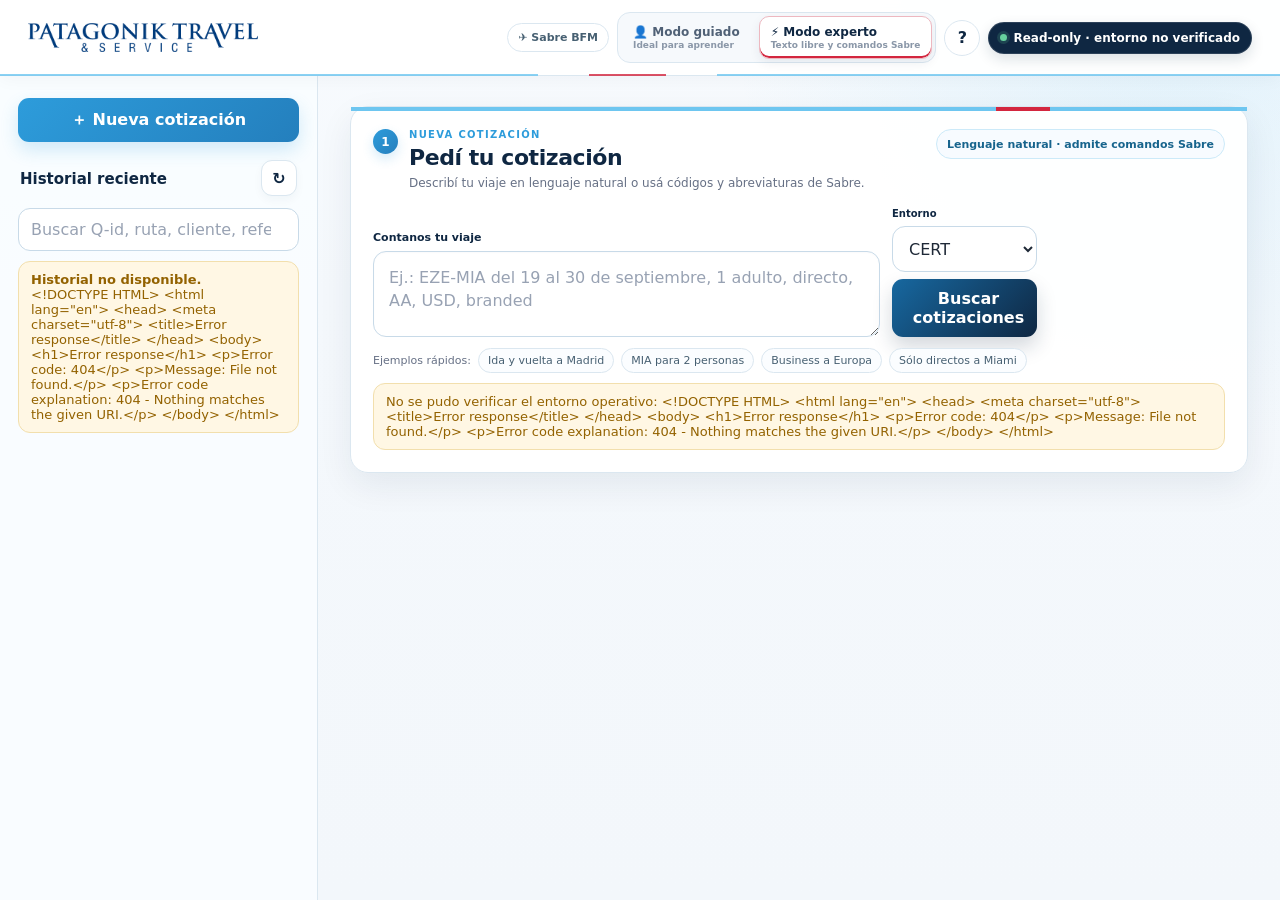
==== commit 6d4f1bf4: "feat: polish Patagonik four-step quote workflow" ====
--- a/app/web/index.html
+++ b/app/web/index.html
@@ -788,6 +788,500 @@
   @media(max-width:1350px){.results-table-shell{overflow-x:auto}#options{overflow-x:visible}}
 </style>
 
+
+<style id="patagonik-v029c-polish">
+  /* Sidebar: recent history should support the task, not dominate it. */
+  aside{
+    width:100%;
+  }
+  .history-count{
+    display:none;
+  }
+  .history-item{
+    margin:8px 0;
+    padding:11px 30px 11px 12px;
+    border-radius:12px;
+    box-shadow:none;
+  }
+  .history-item strong{
+    font-size:12px;
+    color:var(--pt-navy);
+  }
+  .history-item div{
+    font-size:11px;
+    line-height:1.3;
+    margin-top:3px;
+  }
+  .history-item div:last-child{
+    font-size:10px;
+    opacity:.72;
+    white-space:nowrap;
+    overflow:hidden;
+    text-overflow:ellipsis;
+  }
+  .history-compact-hidden{
+    display:none!important;
+  }
+  .history-toggle{
+    width:100%;
+    min-height:38px;
+    margin-top:9px;
+    border:1px solid var(--pt-line);
+    border-radius:10px;
+    background:#fff;
+    color:#35618b;
+    font-size:11px;
+    font-weight:800;
+    box-shadow:none;
+  }
+  .history-toggle:hover{
+    background:#f8fcff;
+    border-color:#b8d9ec;
+  }
+
+  /* Interpretation: restore the deliberate card layout from the design target. */
+  #interpretation{
+    margin-top:18px;
+  }
+  #interpretation .interpret-heading{
+    margin:0 0 12px;
+    color:var(--pt-navy);
+    font-size:19px;
+    font-weight:850;
+    letter-spacing:-.01em;
+  }
+  #interpretation .interpret{
+    display:grid;
+    grid-template-columns:repeat(8,minmax(0,1fr));
+    gap:10px;
+    margin-top:0;
+  }
+  #interpretation .chip{
+    min-height:112px;
+    padding:14px 14px;
+    border:1px solid #d5e2ed;
+    border-radius:13px;
+    background:linear-gradient(180deg,#ffffff 0%,#f9fbfd 100%);
+    color:#536174;
+    font-size:13px;
+    line-height:1.38;
+    box-shadow:0 2px 8px rgba(15,39,66,.025);
+  }
+  #interpretation .chip strong{
+    display:block;
+    margin-bottom:7px;
+    color:var(--pt-navy);
+    font-size:12px;
+    font-weight:850;
+  }
+  #interpretation .chip strong + br{
+    display:none;
+  }
+  #interpretation .status{
+    margin-top:10px;
+  }
+
+  /* Results: fit the full comparison table inside a normal desktop workspace. */
+  .results-table-shell{
+    width:100%;
+    max-width:100%;
+    overflow:hidden;
+  }
+  .results-table-header,
+  .result-row-grid{
+    width:100%;
+    min-width:0;
+    grid-template-columns:
+      118px
+      minmax(170px,1.4fr)
+      minmax(115px,.82fr)
+      82px
+      90px
+      110px
+      102px
+      minmax(145px,1fr)
+      145px;
+  }
+  #options{
+    width:100%;
+    max-width:100%;
+    overflow-x:visible;
+  }
+  #options .option-card{
+    width:100%;
+    min-width:0;
+  }
+  .option-details{
+    min-width:0;
+    width:100%;
+  }
+  .results-table-header > div,
+  .result-cell{
+    padding-left:10px;
+    padding-right:10px;
+  }
+  .result-price{
+    font-size:17px;
+    white-space:nowrap;
+  }
+  .result-detail-button{
+    width:100%;
+    padding-left:7px;
+    padding-right:7px;
+  }
+  .result-main{
+    overflow-wrap:anywhere;
+  }
+  .result-sub{
+    overflow-wrap:anywhere;
+  }
+
+  @media(max-width:1380px){
+    #interpretation .interpret{
+      grid-template-columns:repeat(4,minmax(0,1fr));
+    }
+    #interpretation .chip{
+      min-height:94px;
+    }
+  }
+
+  @media(max-width:1220px){
+    .results-table-shell{
+      overflow-x:auto;
+    }
+    .results-table-header,
+    .result-row-grid{
+      min-width:1110px;
+    }
+    #options .option-card,
+    .option-details{
+      min-width:1110px;
+    }
+  }
+
+  @media(max-width:900px){
+    #interpretation .interpret{
+      grid-template-columns:repeat(2,minmax(0,1fr));
+    }
+  }
+
+  @media(max-width:560px){
+    #interpretation .interpret{
+      grid-template-columns:1fr;
+    }
+  }
+</style>
+
+
+<style id="patagonik-v029c1-fare-choice">
+  /* Keep each flight segment on its own line inside expanded details. */
+  .option-details-body > .flight{
+    display:block!important;
+    width:100%;
+    margin:0!important;
+    padding:5px 0!important;
+    line-height:1.45;
+  }
+  .option-details-body > .flight + .flight{
+    margin-top:4px!important;
+  }
+
+  /* Fare cards are interactive views of the same itinerary. */
+  .option-details-body .fare{
+    cursor:pointer;
+    position:relative;
+    transition:
+      border-color 120ms ease,
+      background-color 120ms ease,
+      box-shadow 120ms ease,
+      transform 80ms ease;
+  }
+  .option-details-body .fare:hover{
+    border-color:#9fcde7;
+    background:#fbfeff;
+  }
+  .option-details-body .fare:focus-visible{
+    outline:3px solid rgba(45,156,219,.18);
+    outline-offset:2px;
+  }
+  .option-details-body .fare.fare-selected{
+    border-color:var(--pt-sky-strong);
+    background:linear-gradient(180deg,#f8fdff,#f3faff);
+    box-shadow:0 0 0 2px rgba(45,156,219,.10);
+  }
+  .option-details-body .fare.fare-selected::after{
+    content:"Mostrando";
+    position:absolute;
+    top:10px;
+    right:10px;
+    padding:4px 7px;
+    border-radius:999px;
+    background:var(--pt-sky-soft);
+    color:#17648d;
+    border:1px solid #bfe2f4;
+    font-size:9px;
+    font-weight:850;
+    letter-spacing:.02em;
+  }
+</style>
+
+
+<style id="patagonik-v029c2-flow">
+  /* Four-step flow: one visual language from request to follow-up. */
+  .flow-step-four{
+    display:grid;
+    grid-template-columns:minmax(0,1.55fr) minmax(330px,.95fr);
+    gap:14px;
+    margin-top:18px;
+  }
+  .flow-conversation-card,
+  .flow-actions-card{
+    min-width:0;
+    border:1px solid var(--pt-line);
+    border-radius:15px;
+    background:#fff;
+    overflow:hidden;
+  }
+  .flow-conversation-card{
+    background:linear-gradient(135deg,#f8fcff,#ffffff);
+    border-color:#cfe4f1;
+  }
+  .flow-actions-card{
+    padding:14px;
+  }
+  .flow-actions-title{
+    display:flex;
+    align-items:center;
+    justify-content:space-between;
+    gap:10px;
+    margin-bottom:10px;
+  }
+  .flow-actions-title strong{
+    color:var(--pt-navy);
+    font-size:14px;
+  }
+  .flow-actions-title span{
+    color:var(--pt-muted);
+    font-size:10px;
+  }
+
+  .flow-step-four #modifyComposer{
+    margin:0!important;
+    padding:14px!important;
+    border:0!important;
+    border-radius:0!important;
+    background:transparent!important;
+    box-shadow:none!important;
+  }
+  .flow-step-four .modify-head{
+    margin-bottom:10px;
+  }
+  .flow-step-four .modify-head strong{
+    display:flex;
+    align-items:center;
+    gap:9px;
+    color:var(--pt-navy);
+    font-size:14px;
+  }
+  .flow-step-four .modify-head strong::before{
+    content:none!important;
+    display:none!important;
+  }
+  .flow-step-four .modify-head .muted{
+    font-size:10px;
+  }
+  .flow-step-four .modify-grid{
+    grid-template-columns:minmax(0,1fr) 148px;
+  }
+  .flow-step-four #modifyPrompt{
+    min-height:78px!important;
+  }
+  .flow-step-number{
+    display:inline-flex;
+    width:24px;
+    height:24px;
+    flex:0 0 24px;
+    align-items:center;
+    justify-content:center;
+    border-radius:999px;
+    background:linear-gradient(135deg,var(--pt-sky-strong),#267fbd);
+    color:#fff;
+    font-size:11px;
+    font-weight:900;
+    box-shadow:0 4px 10px rgba(45,156,219,.18);
+  }
+
+  /* Commercial actions: icon cards first, technical actions second. */
+  .flow-actions-card .quote-actions,
+  .flow-actions-card .actions{
+    margin:0;
+  }
+  .flow-primary-actions{
+    display:grid;
+    grid-template-columns:repeat(3,minmax(0,1fr));
+    gap:9px;
+  }
+  .flow-action-card{
+    min-height:88px;
+    padding:11px 8px;
+    display:flex;
+    flex-direction:column;
+    align-items:center;
+    justify-content:center;
+    gap:7px;
+    text-align:center;
+    border:1px solid var(--pt-line)!important;
+    border-radius:12px!important;
+    background:#fbfdff!important;
+    color:var(--pt-navy)!important;
+    box-shadow:none!important;
+    font-size:10px!important;
+    line-height:1.2;
+  }
+  .flow-action-card:hover{
+    border-color:#b8d9eb!important;
+    background:#f7fcff!important;
+  }
+  .flow-action-card strong{
+    font-size:11px;
+    font-weight:850;
+  }
+  .flow-action-icon{
+    width:28px;
+    height:28px;
+    display:flex;
+    align-items:center;
+    justify-content:center;
+    color:#316fa8;
+  }
+  .flow-action-icon svg{
+    width:27px;
+    height:27px;
+    display:block;
+  }
+  .flow-action-card.action-whatsapp .flow-action-icon{
+    color:#1f9d55;
+  }
+  .flow-action-card.action-email .flow-action-icon{
+    color:#3573d8;
+  }
+  .flow-action-card.action-sent .flow-action-icon{
+    color:#7657c8;
+  }
+  .flow-action-card.action-pdf .flow-action-icon{
+    color:#c33a4b;
+  }
+  .flow-secondary-actions{
+    display:flex;
+    flex-wrap:wrap;
+    gap:7px;
+    margin-top:10px;
+    padding-top:10px;
+    border-top:1px solid var(--pt-line);
+  }
+  .flow-secondary-actions button{
+    min-height:34px;
+    padding:7px 10px!important;
+    border:1px solid var(--pt-line)!important;
+    border-radius:9px!important;
+    background:#fff!important;
+    color:#425466!important;
+    box-shadow:none!important;
+    font-size:10px!important;
+    font-weight:750!important;
+  }
+  .flow-secondary-actions button.danger{
+    color:#a82438!important;
+    border-color:#f0c7ce!important;
+    background:#fff8f9!important;
+  }
+
+  /* Primary merit badge: compact enough to stay inside the option column. */
+  .result-option-cell{
+    overflow:hidden;
+  }
+  .primary-result-badge{
+    max-width:100%;
+    box-sizing:border-box;
+    padding:6px 9px!important;
+    font-size:10px!important;
+    overflow:hidden;
+    text-overflow:ellipsis;
+    white-space:nowrap!important;
+  }
+
+  /* Interpretation: compact visual strip, like the target reference. */
+  #interpretation .interpret{
+    display:grid!important;
+    grid-template-columns:repeat(auto-fit,minmax(132px,1fr))!important;
+    gap:0!important;
+    border:1px solid #d9e5ee;
+    border-radius:13px;
+    overflow:hidden;
+    background:#fff;
+  }
+  #interpretation .chip{
+    min-height:84px!important;
+    padding:12px 11px!important;
+    border:0!important;
+    border-right:1px solid #e6edf3!important;
+    border-radius:0!important;
+    background:#fff!important;
+    box-shadow:none!important;
+  }
+  #interpretation .chip:last-child{
+    border-right:0!important;
+  }
+  .interpret-card-decorated{
+    display:grid!important;
+    grid-template-columns:28px minmax(0,1fr);
+    gap:8px;
+    align-items:start;
+  }
+  .interpret-icon{
+    width:27px;
+    height:27px;
+    display:flex;
+    align-items:center;
+    justify-content:center;
+    border:1px solid #dce9f3;
+    border-radius:9px;
+    background:#f8fcff;
+    color:#3d79b8;
+    font-size:14px;
+    font-weight:850;
+  }
+  .interpret-copy{
+    min-width:0;
+  }
+  .interpret-copy strong{
+    margin:0 0 4px!important;
+    font-size:10px!important;
+  }
+  .interpret-copy{
+    color:#566579;
+    font-size:11px;
+    line-height:1.35;
+  }
+
+  @media(max-width:1160px){
+    .flow-step-four{
+      grid-template-columns:1fr;
+    }
+    .flow-actions-card{
+      max-width:none;
+    }
+  }
+  @media(max-width:760px){
+    .flow-primary-actions{
+      grid-template-columns:repeat(2,minmax(0,1fr));
+    }
+    .flow-step-four .modify-grid{
+      grid-template-columns:1fr;
+    }
+  }
+</style>
+
 </head>
 <body>
 <header class="app-header">
@@ -828,6 +1322,7 @@
       <div id="historyCount" class="history-count"></div>
     </div>
     <div id="history" class="muted" style="margin-top:10px">Cargando…</div>
+    <button id="historyToggleButton" class="history-toggle hidden" type="button" onclick="toggleHistoryExpanded()">Ver todo el historial</button>
   </aside>
 
   <main>
@@ -1135,6 +1630,286 @@
 }
 
 
+
+let historyExpanded = false;
+const historyCompactLimit = 4;
+
+function applyCompactHistoryView(){
+  const history=document.getElementById("history");
+  const toggle=document.getElementById("historyToggleButton");
+  if(!history || !toggle)return;
+
+  const items=[...history.querySelectorAll(".history-item")];
+  const query=(document.getElementById("historySearch")?.value||"").trim();
+  const compact=!query && !historyExpanded;
+  const visibleLimit=compact ? historyCompactLimit : items.length;
+
+  items.forEach((item,index)=>{
+    item.classList.toggle(
+      "history-compact-hidden",
+      index>=visibleLimit
+    );
+  });
+
+  const canToggle=!query && items.length>historyCompactLimit;
+  toggle.classList.toggle("hidden",!canToggle);
+  toggle.textContent=historyExpanded
+    ? "Mostrar sólo recientes"
+    : "Ver todo el historial";
+}
+
+function toggleHistoryExpanded(){
+  historyExpanded=!historyExpanded;
+  applyCompactHistoryView();
+}
+
+function installCompactHistoryObserver(){
+  const history=document.getElementById("history");
+  if(!history)return;
+
+  const observer=new MutationObserver(()=>{
+    applyCompactHistoryView();
+  });
+  observer.observe(history,{childList:true});
+
+  const search=document.getElementById("historySearch");
+  search?.addEventListener("input",()=>{
+    historyExpanded=false;
+    window.setTimeout(applyCompactHistoryView,0);
+  });
+
+  applyCompactHistoryView();
+}
+
+window.addEventListener(
+  "DOMContentLoaded",
+  installCompactHistoryObserver
+);
+
+
+
+function v029c2ActionIcon(kind){
+  const icons={
+    whatsapp:`<svg viewBox="0 0 24 24" fill="none" aria-hidden="true">
+      <path d="M20 11.6a8 8 0 0 1-11.8 7L4 20l1.4-4A8 8 0 1 1 20 11.6Z" stroke="currentColor" stroke-width="1.8"/>
+      <path d="M9 8.5c.4 2.6 1.9 4.2 4.5 5l1.2-1.2 2 .9c-.2 1.1-1 1.9-2.1 2.1-4.2-.5-6.9-3.2-7.4-7.4.2-1.1 1-1.9 2.1-2.1l.9 2L9 8.5Z" stroke="currentColor" stroke-width="1.3" stroke-linejoin="round"/>
+    </svg>`,
+    email:`<svg viewBox="0 0 24 24" fill="none" aria-hidden="true">
+      <rect x="3" y="5" width="18" height="14" rx="2.5" stroke="currentColor" stroke-width="1.8"/>
+      <path d="m4.5 7 7.5 6 7.5-6" stroke="currentColor" stroke-width="1.8" stroke-linecap="round" stroke-linejoin="round"/>
+    </svg>`,
+    sent:`<svg viewBox="0 0 24 24" fill="none" aria-hidden="true">
+      <path d="m3 11 18-8-6.6 18-3.2-7L3 11Z" stroke="currentColor" stroke-width="1.8" stroke-linejoin="round"/>
+      <path d="m11.2 14 4-4" stroke="currentColor" stroke-width="1.8" stroke-linecap="round"/>
+    </svg>`,
+    pdf:`<svg viewBox="0 0 24 24" fill="none" aria-hidden="true">
+      <path d="M7 3h7l4 4v14H7V3Z" stroke="currentColor" stroke-width="1.8" stroke-linejoin="round"/>
+      <path d="M14 3v5h5" stroke="currentColor" stroke-width="1.8" stroke-linejoin="round"/>
+      <path d="M9 15h6M9 18h4" stroke="currentColor" stroke-width="1.5" stroke-linecap="round"/>
+    </svg>`,
+  };
+  return icons[kind]||icons.sent;
+}
+
+function v029c2NormalizeButtonLabel(button){
+  return String(button?.textContent||"")
+    .replace(/\s+/g," ")
+    .trim()
+    .toLowerCase();
+}
+
+function decoratePrimaryAction(button,kind,lead,label){
+  if(!button || button.dataset.flowDecorated==="1")return;
+  button.dataset.flowDecorated="1";
+  button.classList.add("flow-action-card",`action-${kind}`);
+  button.innerHTML=`
+    <span class="flow-action-icon">${v029c2ActionIcon(kind)}</span>
+    <span>${lead}<br><strong>${label}</strong></span>
+  `;
+}
+
+function installV029c2FourStepFlow(){
+  const quoteSection=document.getElementById("quoteSection");
+  const modify=document.getElementById("modifyComposer");
+  const moreOptions=document.getElementById("moreOptions");
+  const resultsTable=quoteSection?.querySelector(".results-table-shell");
+
+  if(!quoteSection || !modify || (!moreOptions && !resultsTable))return;
+
+  let flow=quoteSection.querySelector(".flow-step-four");
+  if(!flow){
+    flow=document.createElement("div");
+    flow.className="flow-step-four";
+    flow.innerHTML=`
+      <section class="flow-conversation-card"></section>
+      <section class="flow-actions-card">
+        <div class="flow-actions-title">
+          <strong>Acciones</strong>
+          <span>Compartir y gestionar</span>
+        </div>
+        <div class="flow-primary-actions"></div>
+        <div class="flow-secondary-actions"></div>
+      </section>
+    `;
+
+    const anchor=moreOptions||resultsTable;
+    anchor.insertAdjacentElement("afterend",flow);
+  }
+
+  const conversation=flow.querySelector(".flow-conversation-card");
+  if(modify.parentElement!==conversation){
+    conversation.appendChild(modify);
+  }
+
+  const modifyStrong=modify.querySelector(".modify-head strong")
+    || modify.querySelector("strong");
+  if(modifyStrong && !modifyStrong.querySelector(".flow-step-number")){
+    modifyStrong.innerHTML=`
+      <span class="flow-step-number">4</span>
+      <span>Continuá la conversación</span>
+    `;
+  }
+
+  const helper=modify.querySelector(".modify-head .muted");
+  const helperText="Cada cambio crea una nueva versión";
+  if(helper && helper.textContent!==helperText){
+    helper.textContent=helperText;
+  }
+
+  const actionBar=[...quoteSection.querySelectorAll(".quote-actions,.actions")]
+    .find(el=>{
+      const text=(el.textContent||"").toLowerCase();
+      return text.includes("whatsapp") && text.includes("email");
+    });
+
+  if(!actionBar)return;
+
+  const primary=flow.querySelector(".flow-primary-actions");
+  const secondary=flow.querySelector(".flow-secondary-actions");
+
+  [...actionBar.querySelectorAll("button")].forEach(button=>{
+    const label=v029c2NormalizeButtonLabel(button);
+
+    if(label.includes("whatsapp")){
+      primary.appendChild(button);
+      decoratePrimaryAction(
+        button,"whatsapp","Enviar por","WhatsApp"
+      );
+      return;
+    }
+
+    if(label==="email" || label.includes(" email")){
+      primary.appendChild(button);
+      decoratePrimaryAction(
+        button,"email","Enviar por","Email"
+      );
+      return;
+    }
+
+    if(label.includes("marcar enviada")){
+      primary.appendChild(button);
+      decoratePrimaryAction(
+        button,"sent","Marcar como","enviada"
+      );
+      return;
+    }
+
+    if(label.includes("pdf")){
+      primary.appendChild(button);
+      decoratePrimaryAction(
+        button,"pdf","Descargar","PDF"
+      );
+      return;
+    }
+
+    secondary.appendChild(button);
+  });
+
+  actionBar.classList.add("hidden");
+}
+
+function v029c2InterpretIcon(label){
+  const value=String(label||"").toLowerCase();
+  if(value.includes("itinerario"))return "↔";
+  if(value.includes("pasaj"))return "♙";
+  if(value.includes("cabina"))return "◉";
+  if(value.includes("direct")||value.includes("parada"))return "⌁";
+  if(value.includes("aerol"))return "✈";
+  if(value.includes("moneda"))return "$";
+  if(value.includes("tarifa"))return "≡";
+  if(value.includes("exclu"))return "−";
+  if(value.includes("horario"))return "◷";
+  return "·";
+}
+
+function decorateInterpretationCards(){
+  const interpretation=document.getElementById("interpretation");
+  if(!interpretation)return;
+
+  interpretation.querySelectorAll(".interpret .chip").forEach(chip=>{
+    if(chip.classList.contains("interpret-card-decorated"))return;
+
+    const strong=chip.querySelector("strong");
+    const label=strong?.textContent||"";
+    const nodes=[...chip.childNodes];
+
+    const copy=document.createElement("div");
+    copy.className="interpret-copy";
+    nodes.forEach(node=>copy.appendChild(node));
+
+    const icon=document.createElement("span");
+    icon.className="interpret-icon";
+    icon.setAttribute("aria-hidden","true");
+    icon.textContent=v029c2InterpretIcon(label);
+
+    chip.classList.add("interpret-card-decorated");
+    chip.append(icon,copy);
+  });
+}
+
+function installV029c2Observers(){
+  installV029c2FourStepFlow();
+  decorateInterpretationCards();
+
+  const quoteSection=document.getElementById("quoteSection");
+  if(quoteSection){
+    let flowUpdateScheduled=false;
+    const quoteObserver=new MutationObserver(()=>{
+      if(flowUpdateScheduled)return;
+      flowUpdateScheduled=true;
+      window.requestAnimationFrame(()=>{
+        flowUpdateScheduled=false;
+        installV029c2FourStepFlow();
+      });
+    });
+    quoteObserver.observe(
+      quoteSection,
+      {childList:true,subtree:true}
+    );
+  }
+
+  const interpretation=document.getElementById("interpretation");
+  if(interpretation){
+    const interpretationObserver=new MutationObserver(()=>{
+      decorateInterpretationCards();
+    });
+    interpretationObserver.observe(
+      interpretation,
+      {childList:true,subtree:true}
+    );
+  }
+}
+
+if(document.readyState==="loading"){
+  window.addEventListener(
+    "DOMContentLoaded",
+    installV029c2Observers
+  );
+}else{
+  installV029c2Observers();
+}
+
+
 let currentQuote = null;
 let currentCommercialQuote = null;
 let currentQuoteId = null;
@@ -1222,21 +1997,82 @@
   return {date:`${Number(m[3])} ${months[Number(m[2])-1]||m[2]}`,time:`${m[4]}:${m[5]}`};
 }
 
+
+function resultRequestedLegs(){
+  const commercial=Array.isArray(currentCommercialQuote?.legs)
+    ? currentCommercialQuote.legs
+    : [];
+  if(commercial.length)return commercial;
+
+  const request=currentQuote?.search_request||{};
+  const requestLegs=Array.isArray(request.legs)?request.legs:[];
+  if(requestLegs.length)return requestLegs;
+
+  const result=[];
+  if(request.origin && request.destination && request.departure_date){
+    result.push({
+      origin:request.origin,
+      destination:request.destination,
+      departure_date:request.departure_date,
+    });
+    if(request.return_date){
+      result.push({
+        origin:request.destination,
+        destination:request.origin,
+        departure_date:request.return_date,
+      });
+    }
+  }
+  return result;
+}
+
+function resultSegmentDate(segment){
+  const value=String(segment?.departure_at||"");
+  return value.length>=10?value.slice(0,10):"";
+}
+
 function groupResultSegmentsByLeg(segments,legs){
   const source=Array.isArray(segments)?segments:[];
-  const requested=Array.isArray(legs)?legs:[];
+  const requested=Array.isArray(legs)&&legs.length
+    ? legs
+    : resultRequestedLegs();
+
   if(!source.length)return [];
   if(!requested.length)return [source];
 
   const groups=[];
   let cursor=0;
-  requested.forEach(leg=>{
+
+  requested.forEach((leg,index)=>{
     const group=[];
+    const nextDate=String(
+      requested[index+1]?.departure_date||""
+    ).slice(0,10);
+
     while(cursor<source.length){
-      const segment=source[cursor++];
+      const segment=source[cursor];
+      const segmentDate=resultSegmentDate(segment);
+
+      if(
+        group.length &&
+        nextDate &&
+        segmentDate &&
+        segmentDate>=nextDate
+      ){
+        break;
+      }
+
       group.push(segment);
-      if(segment.arrival_airport===leg.destination)break;
-    }
+      cursor+=1;
+
+      if(
+        leg?.destination &&
+        segment?.arrival_airport===leg.destination
+      ){
+        break;
+      }
+    }
+
     if(group.length)groups.push(group);
   });
 
@@ -1245,25 +2081,34 @@
     if(groups.length)groups[groups.length-1].push(...remainder);
     else groups.push(remainder);
   }
+
   return groups.length?groups:[source];
 }
 
 function renderResultLegs(segments){
-  const groups=groupResultSegmentsByLeg(segments,currentCommercialQuote?.legs||[]);
-  return groups.map(group=>{
+  const requested=resultRequestedLegs();
+  const groups=groupResultSegmentsByLeg(segments,requested);
+
+  return groups.map((group,index)=>{
     const first=group[0]||{};
     const last=group[group.length-1]||{};
+    const requestedLeg=requested[index]||{};
     const departure=resultDateTimeParts(first.departure_at);
     const arrival=resultDateTimeParts(last.arrival_at);
     const arrivalDisplay=arrival.date&&arrival.date!==departure.date
       ? `${arrival.date} · ${arrival.time}`
       : arrival.time;
+
+    const origin=requestedLeg.origin||first.departure_airport||"—";
+    const destination=requestedLeg.destination||last.arrival_airport||"—";
+
     return `<div class="result-leg">
-      <div class="result-leg-route">${esc(first.departure_airport||"—")} → ${esc(last.arrival_airport||"—")}</div>
+      <div class="result-leg-route">${esc(origin)} → ${esc(destination)}</div>
       <div class="result-leg-time">${esc(departure.date)} · ${esc(departure.time)} → ${esc(arrivalDisplay)}</div>
     </div>`;
   }).join("");
 }
+
 
 function formatResultDuration(minutes){
   const value=Number(minutes);
@@ -1273,21 +2118,40 @@
   return mins?`${hours}h ${mins}m`:`${hours}h`;
 }
 
+
 function resultStopMeta(segments){
-  const groups=groupResultSegmentsByLeg(segments,currentCommercialQuote?.legs||[]);
+  const groups=groupResultSegmentsByLeg(
+    segments,
+    resultRequestedLegs()
+  );
   const counts=groups.map(group=>Math.max(0,group.length-1));
   if(counts.length&&counts.every(count=>count===0)){
-    return {main:"Directo",sub:counts.length>1?"Todos los tramos":"Sin escalas",className:"direct"};
-  }
+    return {
+      main:"Directo",
+      sub:counts.length>1?"Todos los tramos":"Sin escalas",
+      className:"direct",
+    };
+  }
+
   const total=counts.reduce((sum,count)=>sum+count,0);
   const connectionAirports=[];
   groups.forEach(group=>{
     group.slice(0,-1).forEach(segment=>{
-      if(segment.arrival_airport)connectionAirports.push(segment.arrival_airport);
+      if(segment.arrival_airport){
+        connectionAirports.push(segment.arrival_airport);
+      }
     });
   });
-  return {main:`${total} escala${total===1?"":"s"}`,sub:connectionAirports.length?[...new Set(connectionAirports)].join(" · "):"Con conexión",className:"connection"};
-}
+
+  return {
+    main:`${total} escala${total===1?"":"s"}`,
+    sub:connectionAirports.length
+      ? [...new Set(connectionAirports)].join(" · ")
+      : "Con conexión",
+    className:"connection",
+  };
+}
+
 
 function resultCabinLabel(value){
   const text=String(value||"").toUpperCase();
@@ -1327,6 +2191,166 @@
   }
   return Math.max(1,Number(request.adults||0)+Number(request.children||0)+Number(request.infants||0));
 }
+
+
+const selectedFareIndexByRank=new Map();
+let selectedFareQuoteId=null;
+
+function ensureFareChoiceQuote(){
+  const quoteId=currentCommercialQuote?.quote_id||null;
+  if(selectedFareQuoteId!==quoteId){
+    selectedFareIndexByRank.clear();
+    selectedFareQuoteId=quoteId;
+  }
+}
+
+function resultOptionByRank(rank){
+  const options=Array.isArray(currentCommercialQuote?.options)
+    ? currentCommercialQuote.options
+    : [];
+  return options.find(
+    option=>Number(option.rank)===Number(rank)
+  )||null;
+}
+
+function resultDefaultFareIndex(option){
+  const fares=Array.isArray(option?.fares)?option.fares:[];
+  if(!fares.length)return -1;
+
+  let bestIndex=0;
+  let bestPrice=Number.POSITIVE_INFINITY;
+  fares.forEach((fare,index)=>{
+    const raw=fare?.total_price??fare?.price_per_passenger;
+    const price=Number(raw);
+    if(Number.isFinite(price)&&price<bestPrice){
+      bestPrice=price;
+      bestIndex=index;
+    }
+  });
+  return bestIndex;
+}
+
+function updateResultFareSummary(rank,fareIndex){
+  const option=resultOptionByRank(rank);
+  if(!option)return;
+
+  const fares=Array.isArray(option.fares)?option.fares:[];
+  const fare=fares[fareIndex];
+  if(!fare)return;
+
+  const card=document.querySelector(
+    `.option-card[data-option-rank="${Number(rank)}"]`
+  );
+  if(!card)return;
+
+  const price=fare.total_price??fare.price_per_passenger;
+  const baggage=compactBaggageText(fare?.rules?.baggage);
+  const changes=compactRuleValue(fare?.rules?.changes,"change");
+  const refunds=compactRuleValue(fare?.rules?.refunds,"refund");
+  const fareName=fare.brand_name||fare.brand_code||fare.cabin||"Tarifa";
+
+  const priceNode=card.querySelector(".result-price");
+  if(priceNode){
+    priceNode.textContent=money(price,fare.currency||"");
+  }
+
+  const fareNameNode=card.querySelector(".result-fare-name");
+  if(fareNameNode){
+    fareNameNode.textContent=fareName;
+  }
+
+  const cabinNode=card.querySelector(".result-fare-cabin");
+  if(cabinNode){
+    cabinNode.textContent=resultCabinLabel(fare.cabin);
+  }
+
+  const baggageMain=card.querySelector(".result-baggage-main");
+  if(baggageMain){
+    baggageMain.textContent=baggage.main;
+  }
+
+  const baggageSub=card.querySelector(".result-baggage-sub");
+  if(baggageSub){
+    baggageSub.textContent=baggage.sub||"";
+    baggageSub.classList.toggle("hidden",!baggage.sub);
+  }
+
+  const changesNode=card.querySelector(".result-changes-value");
+  if(changesNode){
+    changesNode.textContent=changes;
+  }
+
+  const refundsNode=card.querySelector(".result-refunds-value");
+  if(refundsNode){
+    refundsNode.textContent=refunds;
+  }
+
+  [...card.querySelectorAll(".fare")].forEach((fareCard,index)=>{
+    fareCard.classList.toggle("fare-selected",index===fareIndex);
+    fareCard.setAttribute(
+      "aria-pressed",
+      index===fareIndex?"true":"false"
+    );
+  });
+}
+
+function selectFareForResult(rank,fareIndex){
+  const option=resultOptionByRank(rank);
+  const fares=Array.isArray(option?.fares)?option.fares:[];
+  if(!fares[fareIndex])return;
+
+  selectedFareIndexByRank.set(Number(rank),fareIndex);
+  updateResultFareSummary(rank,fareIndex);
+}
+
+function installFareChoiceInteractions(options){
+  ensureFareChoiceQuote();
+
+  (Array.isArray(options)?options:[]).forEach(option=>{
+    const rank=Number(option.rank);
+    const card=document.querySelector(
+      `.option-card[data-option-rank="${rank}"]`
+    );
+    if(!card)return;
+
+    const fareCards=[...card.querySelectorAll(".fare")];
+    if(!fareCards.length)return;
+
+    let selectedIndex=selectedFareIndexByRank.get(rank);
+    if(
+      !Number.isInteger(selectedIndex) ||
+      !option.fares?.[selectedIndex]
+    ){
+      selectedIndex=resultDefaultFareIndex(option);
+      selectedFareIndexByRank.set(rank,selectedIndex);
+    }
+
+    fareCards.forEach((fareCard,index)=>{
+      fareCard.setAttribute("role","button");
+      fareCard.setAttribute("tabindex","0");
+      fareCard.setAttribute(
+        "aria-label",
+        `Mostrar tarifa ${index+1} en el resumen`
+      );
+
+      const choose=event=>{
+        if(event?.target?.closest("button,a,input,label"))return;
+        selectFareForResult(rank,index);
+      };
+
+      fareCard.onclick=choose;
+      fareCard.onkeydown=event=>{
+        if(event.key==="Enter"||event.key===" "){
+          event.preventDefault();
+          choose(event);
+        }
+      };
+    });
+
+    updateResultFareSummary(rank,selectedIndex);
+  });
+}
+
 
 function toggleResultDetails(rank){
   const details=document.getElementById(`resultDetails-${rank}`);
@@ -2032,7 +3056,7 @@
     const refunds=compactRuleValue(cheapest?.rules?.refunds,"refund");
     const passengerCount=currentResultPassengerCount();
 
-    return `<div class="option-card">
+    return `<div class="option-card" data-option-rank="${item.rank}">
       <div class="result-row-grid ${badge?.key==="recommended"?"is-recommended":""}">
         <div class="result-cell result-option-cell">
           ${badge?`<span class="primary-result-badge ${badge.key}"><span aria-hidden="true">${badge.icon}</span>${badge.text}</span>`:""}
@@ -2056,18 +3080,18 @@
           <div class="result-sub">${esc(stopsMeta.sub)}</div>
         </div>
         <div class="result-cell">
-          <div class="result-main">${esc(fareLabel)}</div>
-          <div class="result-sub">${esc(cabinLabel)}</div>
+          <div class="result-main result-fare-name">${esc(fareLabel)}</div>
+          <div class="result-sub result-fare-cabin">${esc(cabinLabel)}</div>
         </div>
         <div class="result-cell">
-          <div class="result-main result-baggage-icon">${esc(baggage.main)}</div>
-          ${baggage.sub?`<div class="result-sub">${esc(baggage.sub)}</div>`:""}
+          <div class="result-main result-baggage-icon result-baggage-main">${esc(baggage.main)}</div>
+          <div class="result-sub result-baggage-sub ${baggage.sub?"":"hidden"}">${esc(baggage.sub||"")}</div>
         </div>
         <div class="result-cell">
           <div class="result-rule-label">Cambios</div>
-          <div class="result-rule-value">${esc(changes)}</div>
+          <div class="result-rule-value result-changes-value">${esc(changes)}</div>
           <div class="result-rule-label" style="margin-top:5px">Devolución</div>
-          <div class="result-rule-value">${esc(refunds)}</div>
+          <div class="result-rule-value result-refunds-value">${esc(refunds)}</div>
         </div>
         <div class="result-cell">
           <div class="result-price">${esc(priceValue)}</div>
@@ -2083,6 +3107,7 @@
 
   }).join("");
   renderMoreOptionsControl();
+  installFareChoiceInteractions(options);
   applyVersionMutability(currentVersionHistory);
 }
 function selectedRanks(){return [...document.querySelectorAll(".rank-check:checked")].map(x=>Number(x.value));}
